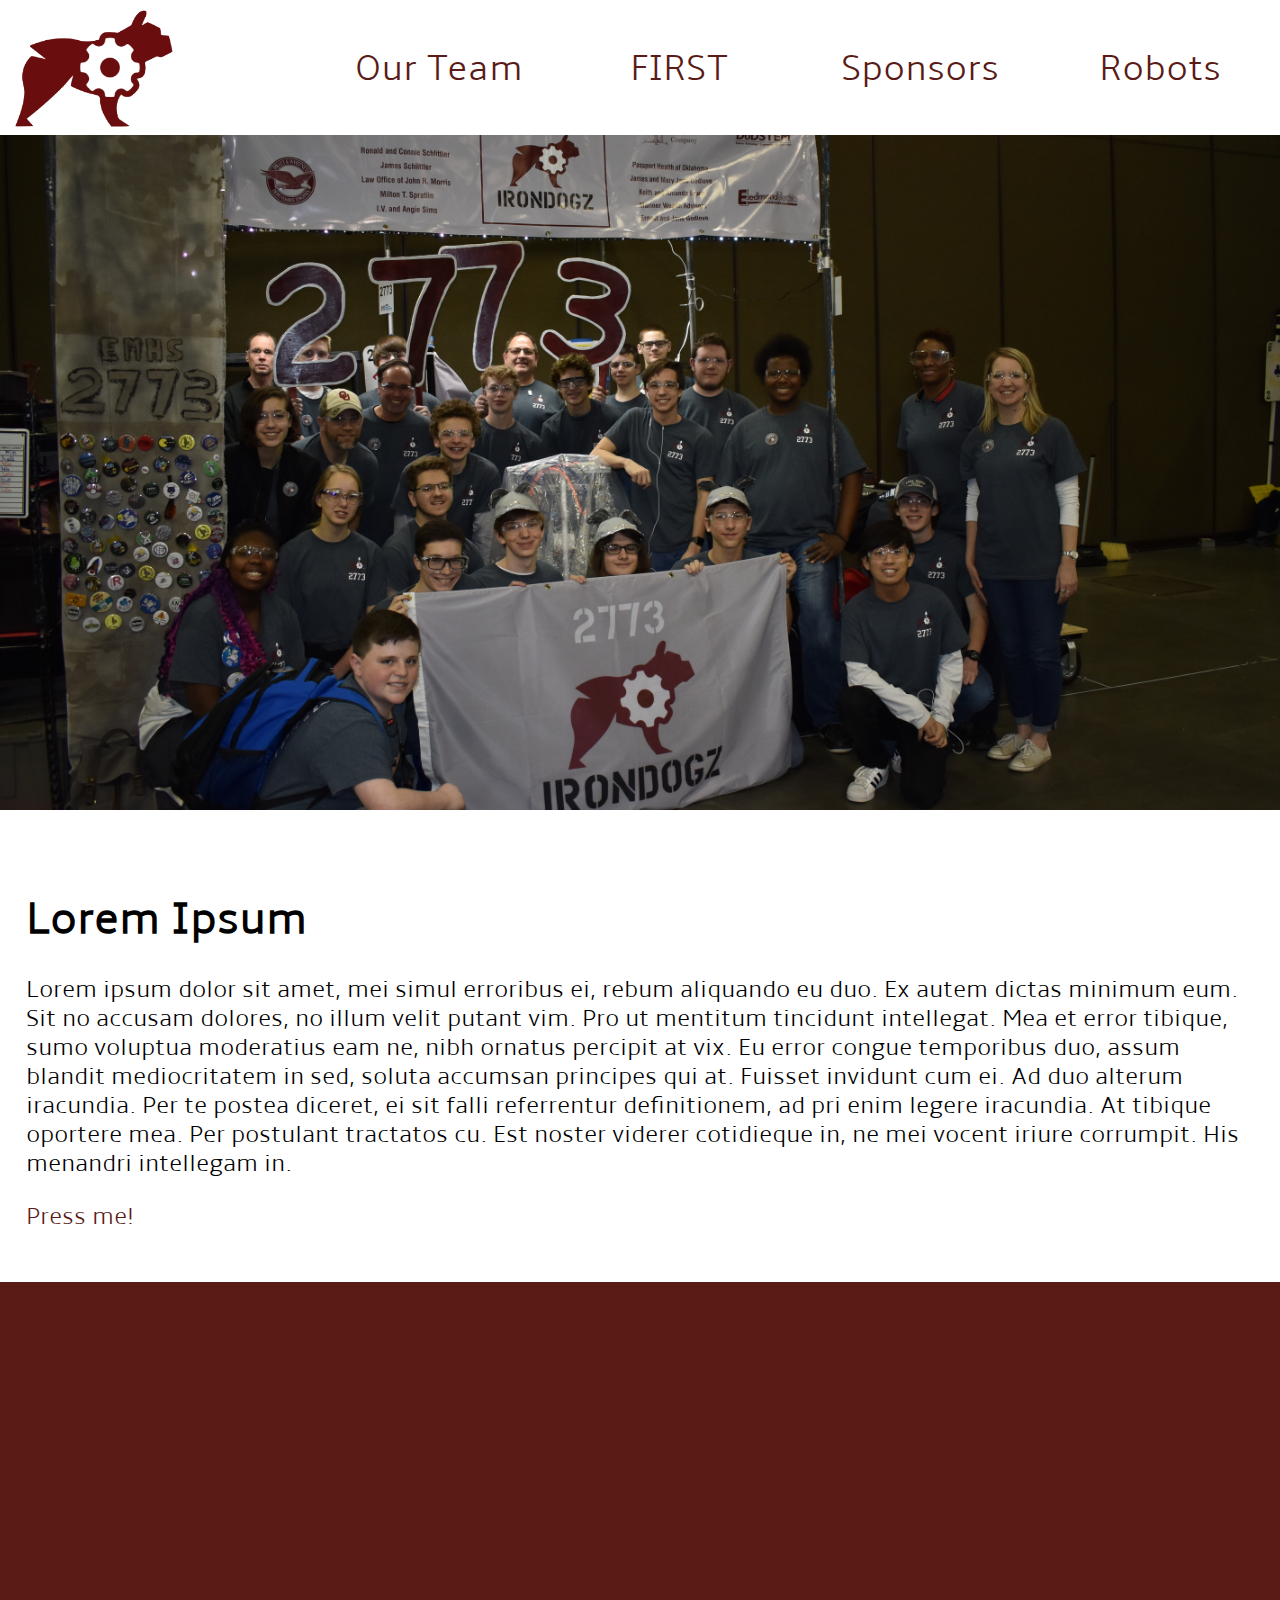
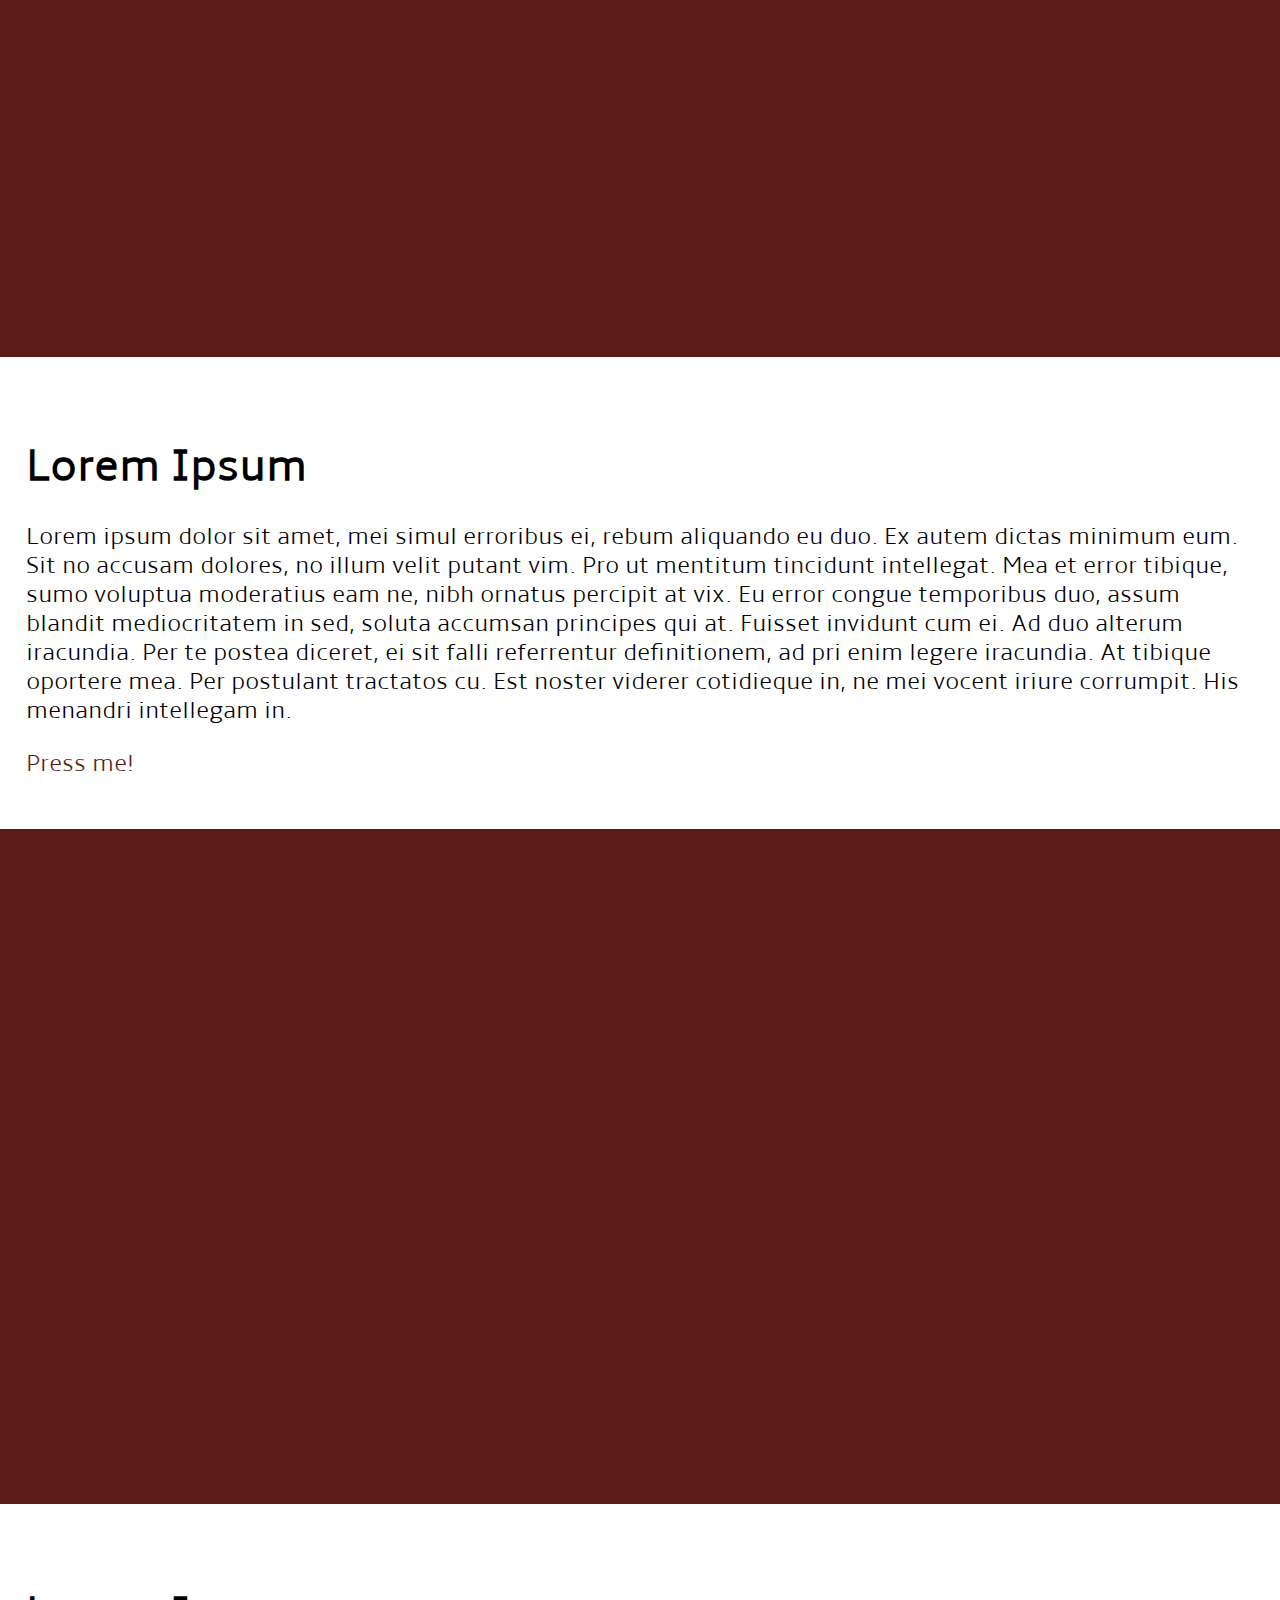
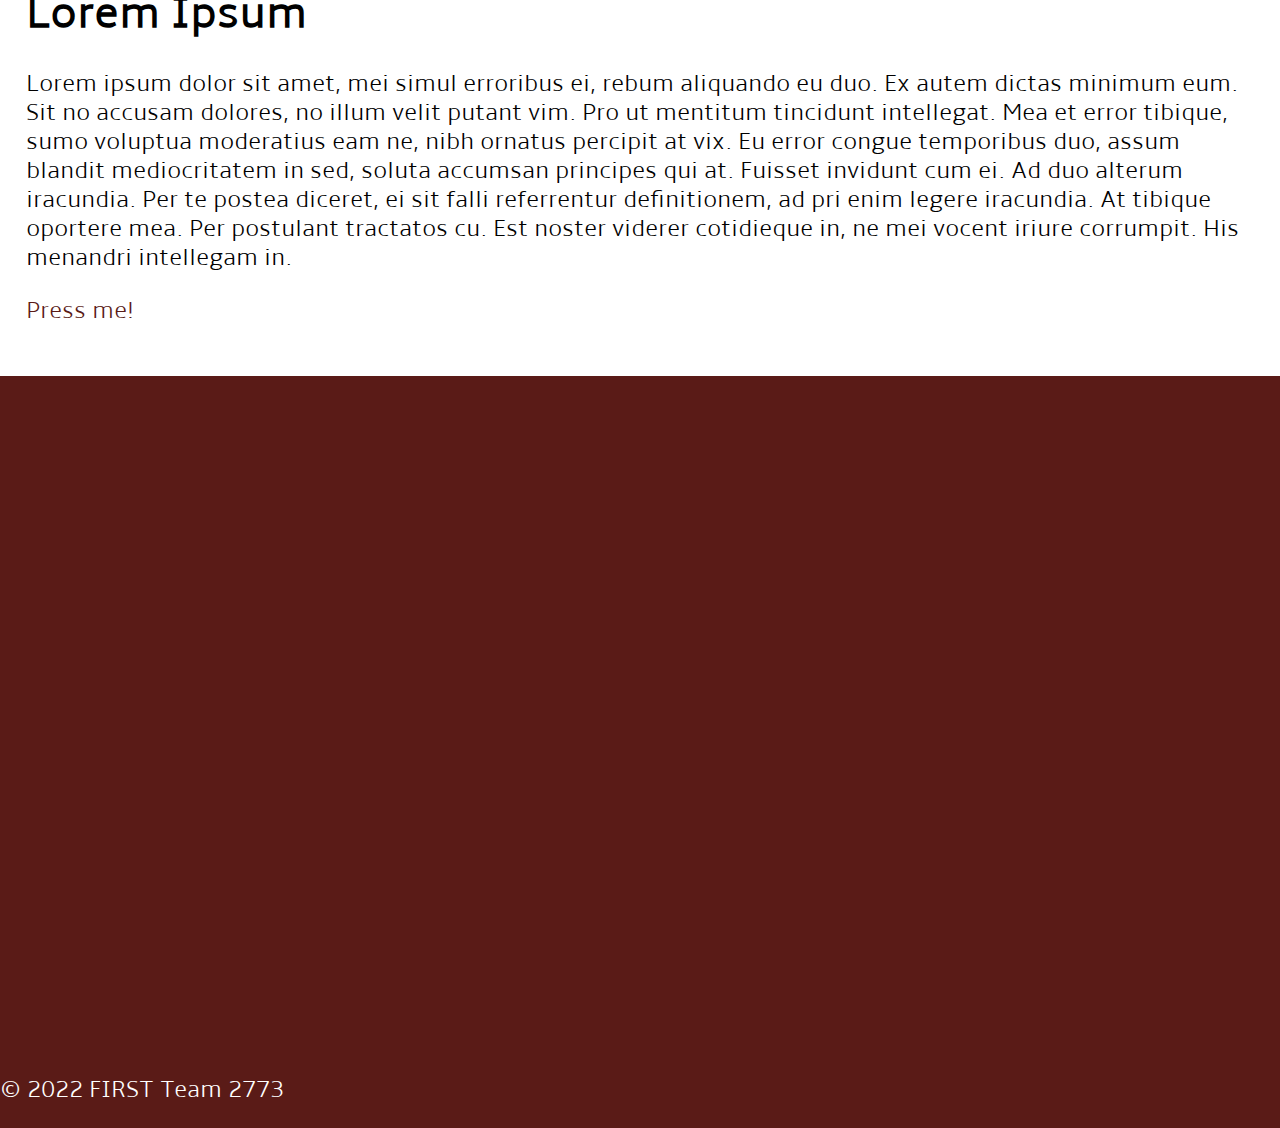
==== index.html @ 2b0846f1 "Update index.html" ====
<!DOCTYPE html>
<head>
  <title>IronDogz</title>
  <link type="text/css" rel="stylesheet" href="index.css">
  <meta name="viewport" content="width=device-width, initial-scale=1">
  <!-- <meta http-equiv="Refresh" content="0; URL=https://www.team2773.org/"> -->

  <script src="js/jquery-3.4.1.min.js"></script>
  <script src="js/jquery.js"></script>
  <!-- Global site tag (gtag.js) - Google Analytics -->
  <script async src="https://www.googletagmanager.com/gtag/js?id=G-0XKZKS4KK3"></script>
  <script>
    window.dataLayer = window.dataLayer || [];
    function gtag(){dataLayer.push(arguments);}
    gtag('js', new Date());

    gtag('config', 'G-0XKZKS4KK3');
  </script>
</head>
<body>
  <header>
    <nav class="navbar navbar-static-top">
      <div class= "brandstuff">
        <a class="navbar-brand item logo" href="index.html">
          <img src=images/irondogzlogo.png alt="logo">
        </a>
      </div>
      <ul class="navlist">
      <div class= "dropdown">
        <li class="dropbtn">
          Our Team
        </li>
        <div class="dropdown-content hidden">
          <a href=client/resources.html>Resources</a>
          <a href=client/mentors.html>Mentors</a>
          <a href=client/social.html>Socials & Contact</a>
        </div>
      </div>
        <li><a href="https://www.firstinspires.org/robotics/frc">FIRST</a></li>
        <div class= "dropdown">
          <li class="dropbtn">
              Sponsors
          </li>
          <div class="dropdown-content hidden">
            <a href="client/sponsorlist.html">Become A Sponsor</a>
            <a href="client/sponsors.html">Sponsor Info Packet</a>
            <a href="/three">Donate</a>
            <a href="/one">Donors</a>
          </div>
        </div>
        <li><a href="client/robots.html">Robots</a></li>
      </ul>
    </nav>
  </header>
  <div class="goodstuff">
    <div class="parallax1">
    <!--  <div class="centered"><img src="../images/deepspace.jpg"></div> -->
    </div>
    <div class="one">
        <h1>Lorem Ipsum</h1>
        <p>
            Lorem ipsum dolor sit amet, mei simul erroribus ei, rebum aliquando eu duo.
            Ex autem dictas minimum eum. Sit no accusam dolores, no illum velit putant vim.
            Pro ut mentitum tincidunt intellegat. Mea et error tibique, sumo voluptua moderatius eam ne, nibh ornatus percipit at vix.
            Eu error congue temporibus duo, assum blandit mediocritatem in sed, soluta accumsan principes qui at. Fuisset invidunt cum ei.
            Ad duo alterum iracundia.
            Per te postea diceret, ei sit falli referrentur definitionem, ad pri enim legere iracundia.
            At tibique oportere mea.
            Per postulant tractatos cu.
            Est noster viderer cotidieque in, ne mei vocent iriure corrumpit.
            His menandri intellegam in.
        </p>
        <a href="/one" class="oneLink">Press me!</a>
    </div>
    <div class="parallax2"></div>
    <div class="two">
        <h1>Lorem Ipsum</h1>
        <p>
            Lorem ipsum dolor sit amet, mei simul erroribus ei, rebum aliquando eu duo.
            Ex autem dictas minimum eum. Sit no accusam dolores, no illum velit putant vim.
            Pro ut mentitum tincidunt intellegat. Mea et error tibique, sumo voluptua moderatius eam ne, nibh ornatus percipit at vix.
            Eu error congue temporibus duo, assum blandit mediocritatem in sed, soluta accumsan principes qui at. Fuisset invidunt cum ei.
            Ad duo alterum iracundia.
            Per te postea diceret, ei sit falli referrentur definitionem, ad pri enim legere iracundia.
            At tibique oportere mea.
            Per postulant tractatos cu.
            Est noster viderer cotidieque in, ne mei vocent iriure corrumpit.
            His menandri intellegam in.
        </p>
        <a href="/two" class="twolink">Press me!</a>
    </div>
    <div class="parallax3"></div>
    <div class="three">
        <h1>Lorem Ipsum</h1>
        <p>
          Lorem ipsum dolor sit amet, mei simul erroribus ei, rebum aliquando eu duo.
          Ex autem dictas minimum eum. Sit no accusam dolores, no illum velit putant vim.
          Pro ut mentitum tincidunt intellegat. Mea et error tibique, sumo voluptua moderatius eam ne, nibh ornatus percipit at vix.
          Eu error congue temporibus duo, assum blandit mediocritatem in sed, soluta accumsan principes qui at. Fuisset invidunt cum ei.
          Ad duo alterum iracundia.
          Per te postea diceret, ei sit falli referrentur definitionem, ad pri enim legere iracundia.
          At tibique oportere mea.
          Per postulant tractatos cu.
          Est noster viderer cotidieque in, ne mei vocent iriure corrumpit.
          His menandri intellegam in.
        </p>
        <a href="/three" class="threelink">Press me!</a>
    </div>
    <div class="parallax4"></div>
  </div>
  <footer>
    <p>&copy; 2022 FIRST Team 2773</p>
  </footer>
</body>
---- index.css ----
@font-face {
  font-family: amble;
  src: url(fonts/amble/Amble-Light.ttf);
}

li:hover {
  cursor: default;
}

nav a:hover {
  color: #5a1b17;
}

@keyframes nav {
    from {color: #5a1b17; background-color: white;}
    to {color: white; background-color: #5a1b17;}
}
html {
  position: relative;
  min-height: 100%;
  min-width: 100%;
  width: 100%;
  height: 100%;
  overflow-x: hidden;
  overflow-y: scroll;
  color: white;
}

body {
  font-family: amble;
  margin: 0;
  position: relative;
  min-height: 100vh;
  height: auto;
  overflow-x: hidden !important;
  background-color: #5a1b17;
  color: white;
  cursor: default;
}

p {
  color: white;
}

.goodstuff p {
  color: black;
}

button {
  font-size: inherit;
  font-family: inherit;
  border: 0;
  padding: 0;
}

header.navbar-brand, footer p {
  font-size: 18pt;
}

.navbar {
  background-color: white;
  margin: 0;
  height: 15vh;
  font-size: 28pt;
  display: flex;
  color: #5a1b17;
}

.brandstuff {
  display: flex;
  flex-direction: column;
}

.navlist {
  display: flex;
  justify-content: center;
  align-items: center;
  flex-grow: 1;
  list-style: none;
  margin: 0;
  padding: 0 0 0 1.5%;
  min-height: 5vh;
  width: 50%;


}

.navlist li {
  width: 100%;
  text-align: center;
  transition-duration: 1s;
  position: flex;
}
/*
.navlist li:hover {
  background-color: #5a1b17;
  color: white;
}*/



/* Dropdown Content (Hidden by Default) */
.dropdown-content {
  display: none;
  position: absolute;
  background-color: #f1f1f1;
  min-width: 160px;
  box-shadow: 0px 8px 16px 0px rgba(0,0,0,0.2);
  z-index: 1;
  font-size: 18px;
}

/* Links inside the dropdown */
.dropdown-content a, .dropdown-content a:hover {
  padding: 16px 12px;
  text-decoration: none;
  display: block;
  color: #5a1b17;
}

.dropbtn a:hover {
  color: #5a1b17;
}
/* Change color of dropdown links on hover */
.dropdown-content a:hover {
  background-color: #ddd;
}

/* Show the dropdown menu on hover */
.dropdown:hover .dropdown-content {
  display: block;
  color: inherit;
}

.dropdown-content {
  width: 100%;
}

.dropdown {
  width: 100%;
}

.navbar-brand {
  color: black;
  min-height: 150px;
  padding: 0;
  font-size: 18pt;
}

.navbar-brand img {
  display: inline-block;
  max-width: 100%;
  max-height: 100%;
}

a {
  color: #5a1b17;
  text-decoration: none;
}

a:hover {
  color: black;
  text-decoration: none;
}

a.item {
  max-height: 100%;
}

/* Socials Subpage */
.socials {
    padding: 1% 5% 5% 5%;
    display: flex;
    flex-direction: row;
    align-items: stretch;
    height: auto;
}

.twitter, .instagram {
  min-height: 100% !important;
  width: 100%;

}

.yourMom {
  background-color: #5a1b17;
}

.smtitle {
  padding-top: 1%;
  padding-left: 5%;
}

/* icon list for footers bruh, move to footer css when done */
.icons {
  display: inline-block;
  list-style: none;
  width: auto;
  margin: 0;
  height: 100%;
}

.iconli {
  display: inline;
  height: 100%;

}

.icon {
  width: 5%;
  display: inline;
}

.iconli a {
  color: white;
  height: 100%;
}
/* ends here */
/* Resources Subpage */

.resourcelist {
  font-size: 24pt;
  line-height: 200%;
}

.resourcelist a {
  color: white;
}

.resourcelist a:hover {
  color: black;
}

.border {
  border-top: #5a1b17 1px solid;
}

/* Robots */

.robot {
    background-color: #5a1b17;
}

.robot2019 {
  background-image: url(images/robot2019again.jpg);
  background-size: cover;
  background-attachment: fixed;
  background-position: center;
  background-repeat: no-repeat;
  min-height: 73vh;
  position: relative;
}

.rtext {
  padding: 1%;
  color: white;
}
/* CODE BELOW IS FOR MAIN PAGE */

.parallax1 {
  background-image: url(images/resized/homepage.jpg);
  background-size: cover;
  background-attachment: fixed;
  background-position: center;
  background-repeat: no-repeat;
  min-height: 75vh;
  position: relative;
}

.parallax2 {
  background-image: url(images/resized/thinkin.jpg);
  background-size: cover;
  background-attachment: fixed;
  background-position: center;
  background-repeat: no-repeat;
  min-height: 75vh;
  position: relative;
}

.parallax3 {
  background-image: url(images/resized/yes.jpg);
  background-size: cover;
  background-attachment: fixed;
  background-position: center;
  background-repeat: no-repeat;
  min-height: 75vh;
  position: relative;
}

.parallax4 {
  background-image: url(images/resized/DSC_0058.jpg);
  background-size: cover;
  background-attachment: fixed;
  background-position: center;
  background-repeat: no-repeat;
  min-height: 75vh;
  position: relative;
}

.goodstuff {
  min-height: 100%;
  overflow: hidden;
  display: block;
  position: relative;
  color: black;
}

.goodstuff img {
  width: 100%;
  height: 100%;
  position: relative;
}

.centered {
  position: absolute;
  top: 50%;
  left: 50%;
  transform: translate(-50%, -50%);
  font-size: 36px;
  background-color: white;
}

.one, .two, .three {
  background-color: white;
  padding: 4% 2%;
  font-size: 18pt;
}

.one h1, .two h1, .three h1{
  font-size: 34pt;
}

/* CODE BELOW IS FOR FIRST SUBPAGE */

.content {
  padding: 7% 5%;
}

footer {
  width: 100%;
  position: relative;
}

/* CODE BELOW IS FOR MOBILE */

@media only screen and (max-width: 1024px) {

  .visible {
    display: block;
    width: auto;
    color: inherit;
  }

  header.navbar-brand, footer p {
    font-size: 18pt;
  }
  .navbar {
    background-color: white;
    margin: 0;
    height: auto;
    font-size: 24pt;
    display: flex;
    color: #5a1b17;
  }
  .logo {
    width: 100%;
  }

  .menu {
    float: left;
  }

  .parallax1, .parallax2, .parallax3, .parallax4 {
    background-attachment: scroll;
    background-size: cover;
    background-repeat: no-repeat;
  }

  .one, .two, .three {
    margin-top: 0;
    font-size: 28px;
  }

  p {
    font-size: 18px;
  }
  footer {
    width: 100%;
  }
}

@media only screen and (max-width: 568px) {
  header.navbar-brand, footer p {
    font-size: 14pt;
  }

  .navbar {
    background-color: white;
    margin: 0;
    height: auto;
    font-size: 28pt;
    display: flex;
    color: #5a1b17;
    flex-direction: column;

  }

  .brandstuff {
    display: flex;
    flex-direction: column;
  }

  .navlist {
    display: flex;
    justify-content: center;
    align-items: stretch;
    flex-grow: 1;
    padding: 0;
    list-style: none;
    min-height: 5vh;
    width: 100%;
    flex-direction: column;


  }

  .navlist li {
    width: 100%;
    padding: 2%;
    text-align: left;
    position: flex;
  }
  /*
  .navlist li:hover {
    background-color: #5a1b17;
    color: white;
  }*/



  /* Dropdown Content (Hidden by Default) */
  .dropdown-content {
    display: none;
    position: absolute;
    background-color: #f1f1f1;
    min-width: 160px;
    box-shadow: 0px 8px 16px 0px rgba(0,0,0,0.2);
    z-index: 1;
    font-size: 18px;
  }

  /* Links inside the dropdown */
  .dropdown-content a, .dropdown-content a:hover {
    padding: 12px 16px;
    text-decoration: none;
    display: block;
    color: #5a1b17;
  }

  .dropbtn a:hover {
    color: #5a1b17;
  }
  /* Change color of dropdown links on hover */
  .dropdown-content a:hover {
    background-color: #ddd;
  }

  /* Show the dropdown menu on hover */
  .dropdown:hover .dropdown-content {
    display: flex;
    width: auto;
    color: inherit;
    flex-direction: column;
  }

  .dropdown {
    width: 100%;
  }

  .navbar-brand {
    color: black;
    min-height: 25px;
    width: 100%;
    padding: 0;
    font-size: 18pt;
  }

  .navbar-brand img {
    display: inline-block;
    max-width: 25%;
    max-height: 25%;
  }
  .visible {
    display: flex;
    width: auto;
    color: inherit;
    flex-direction: column;
  }
  .hidden {
    display: none;
  }
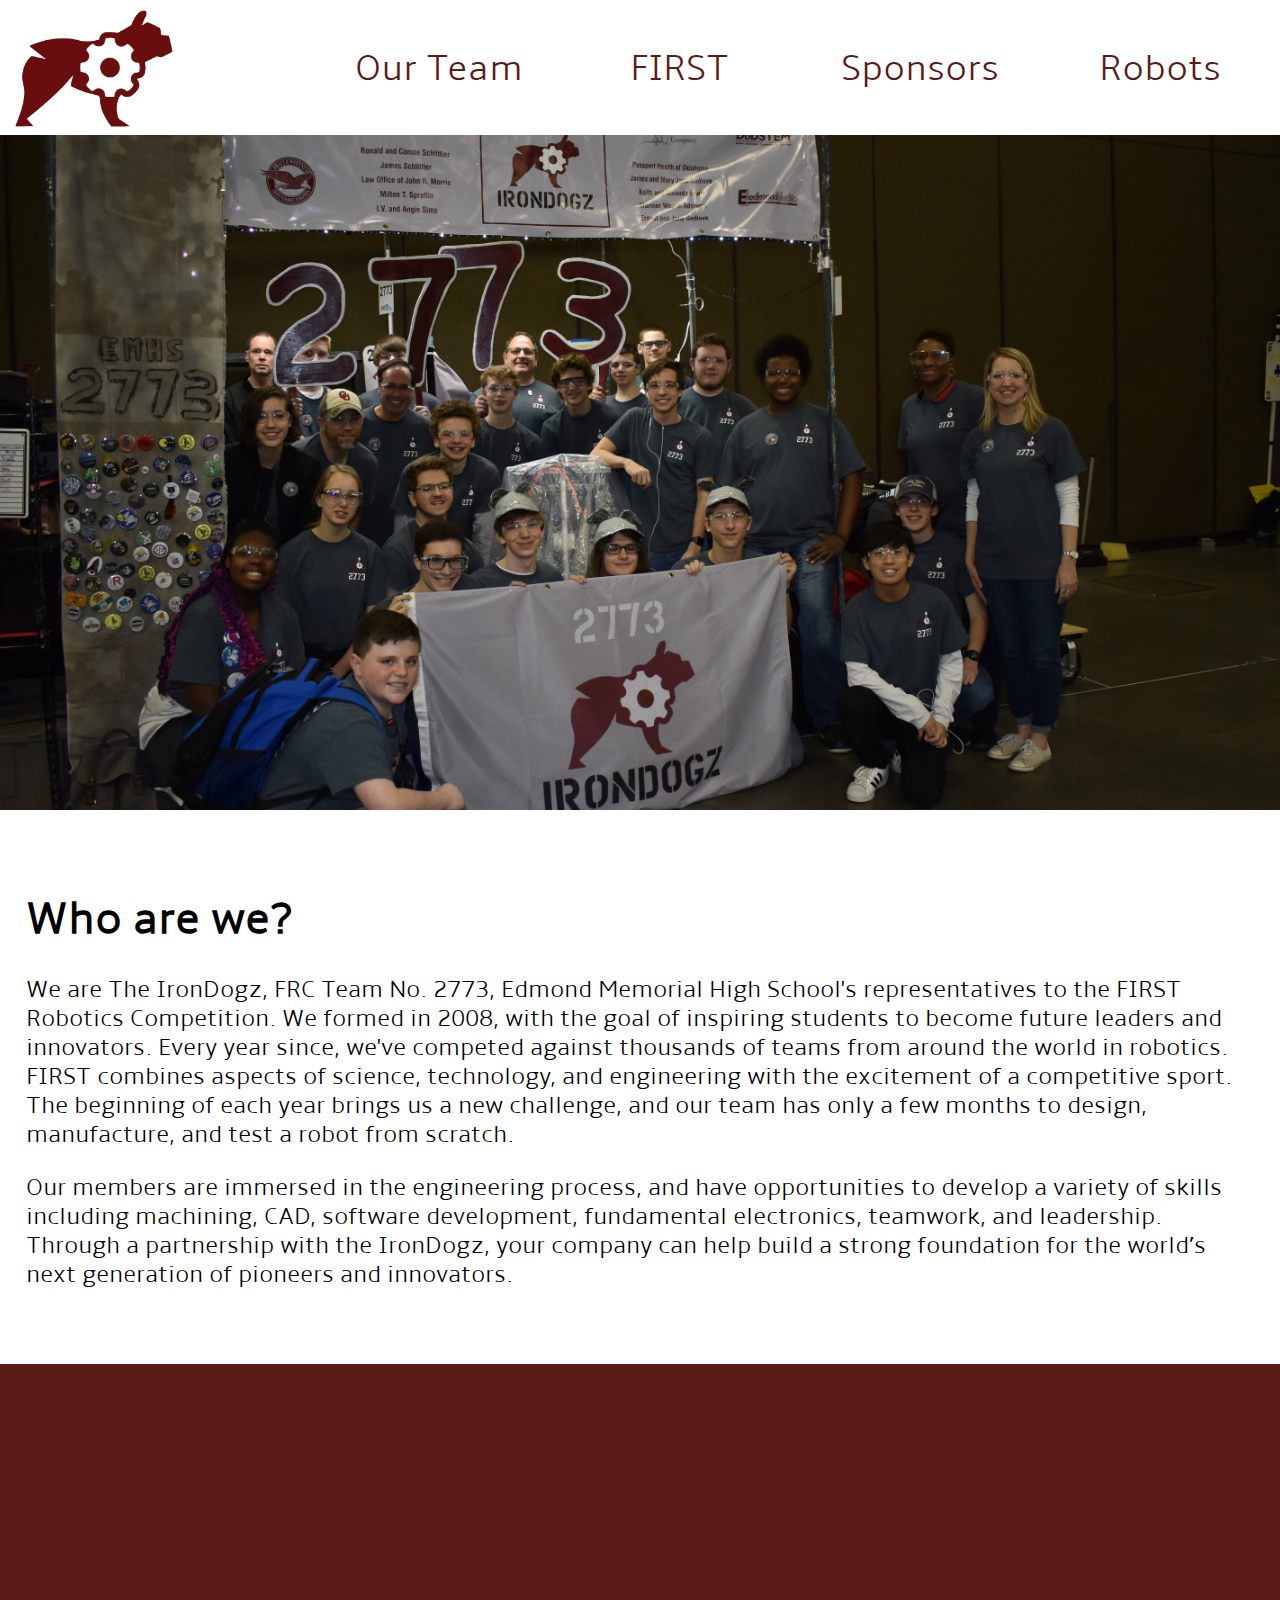
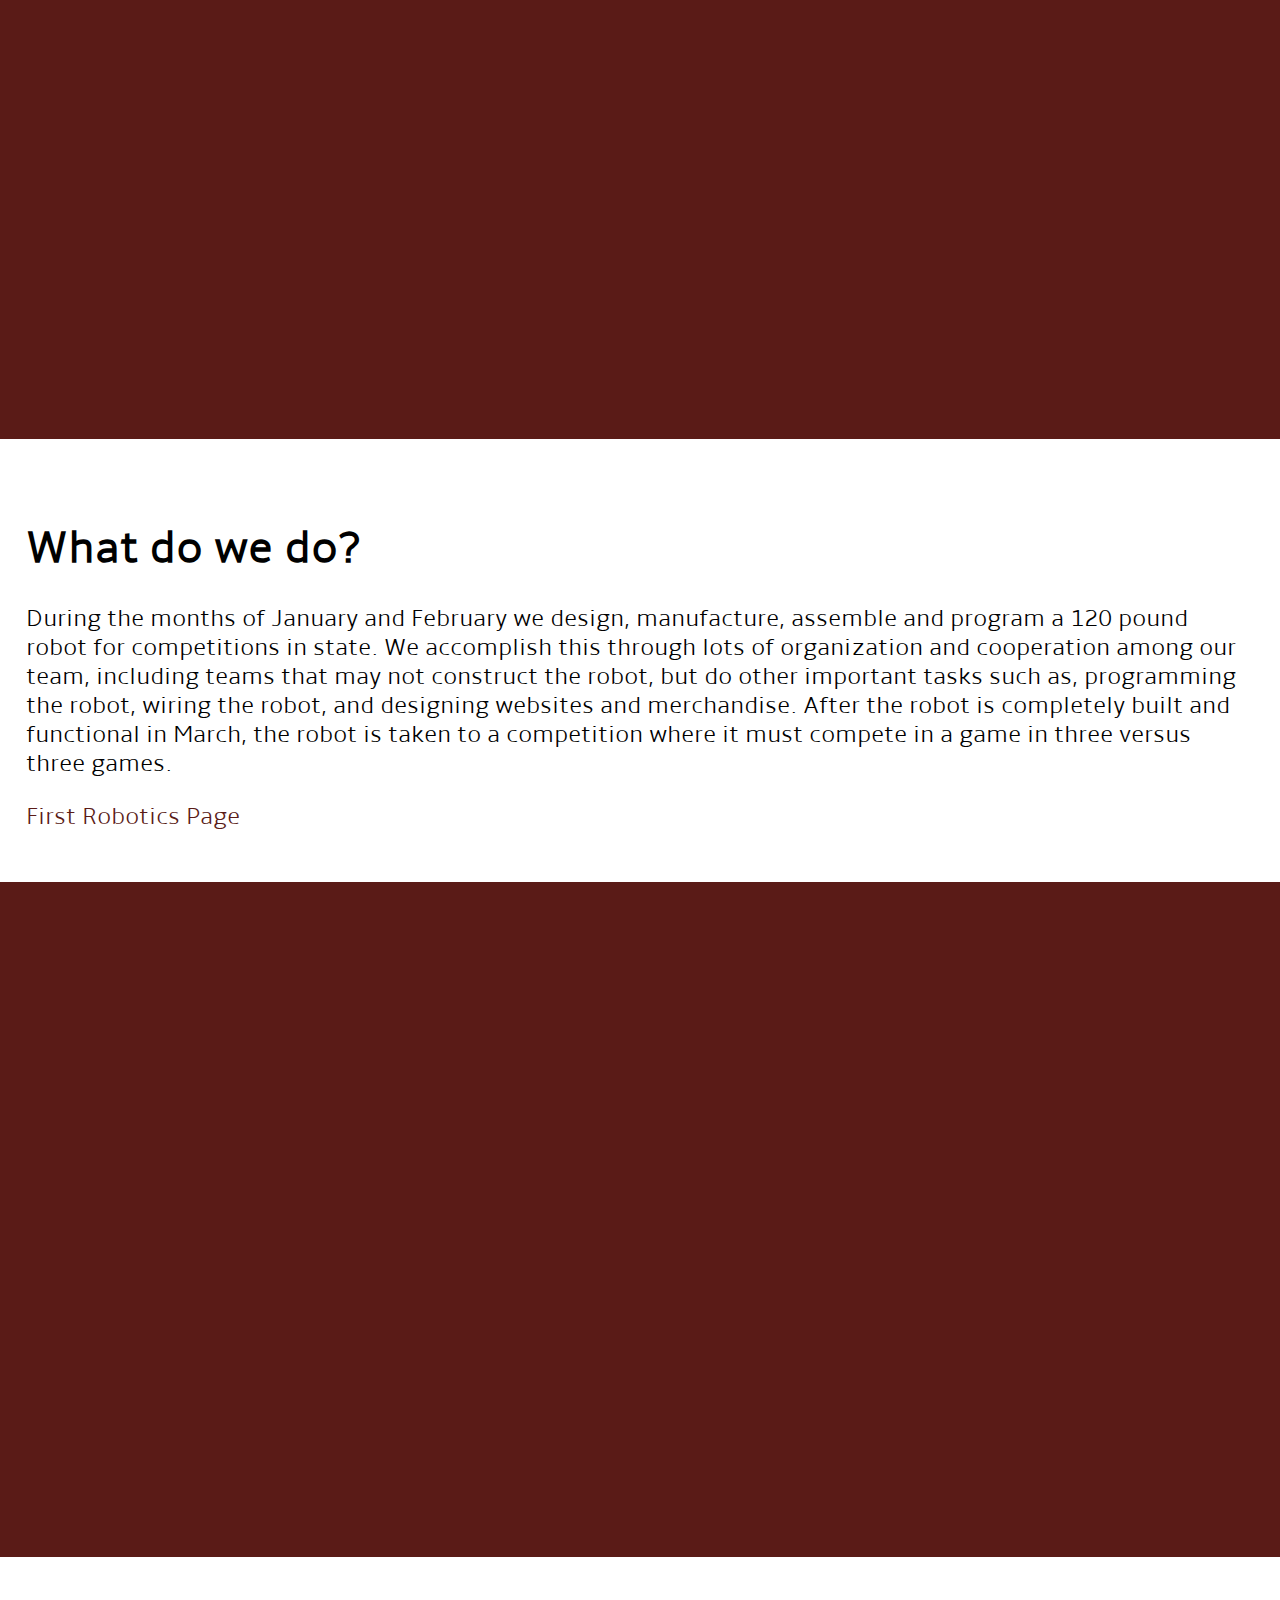
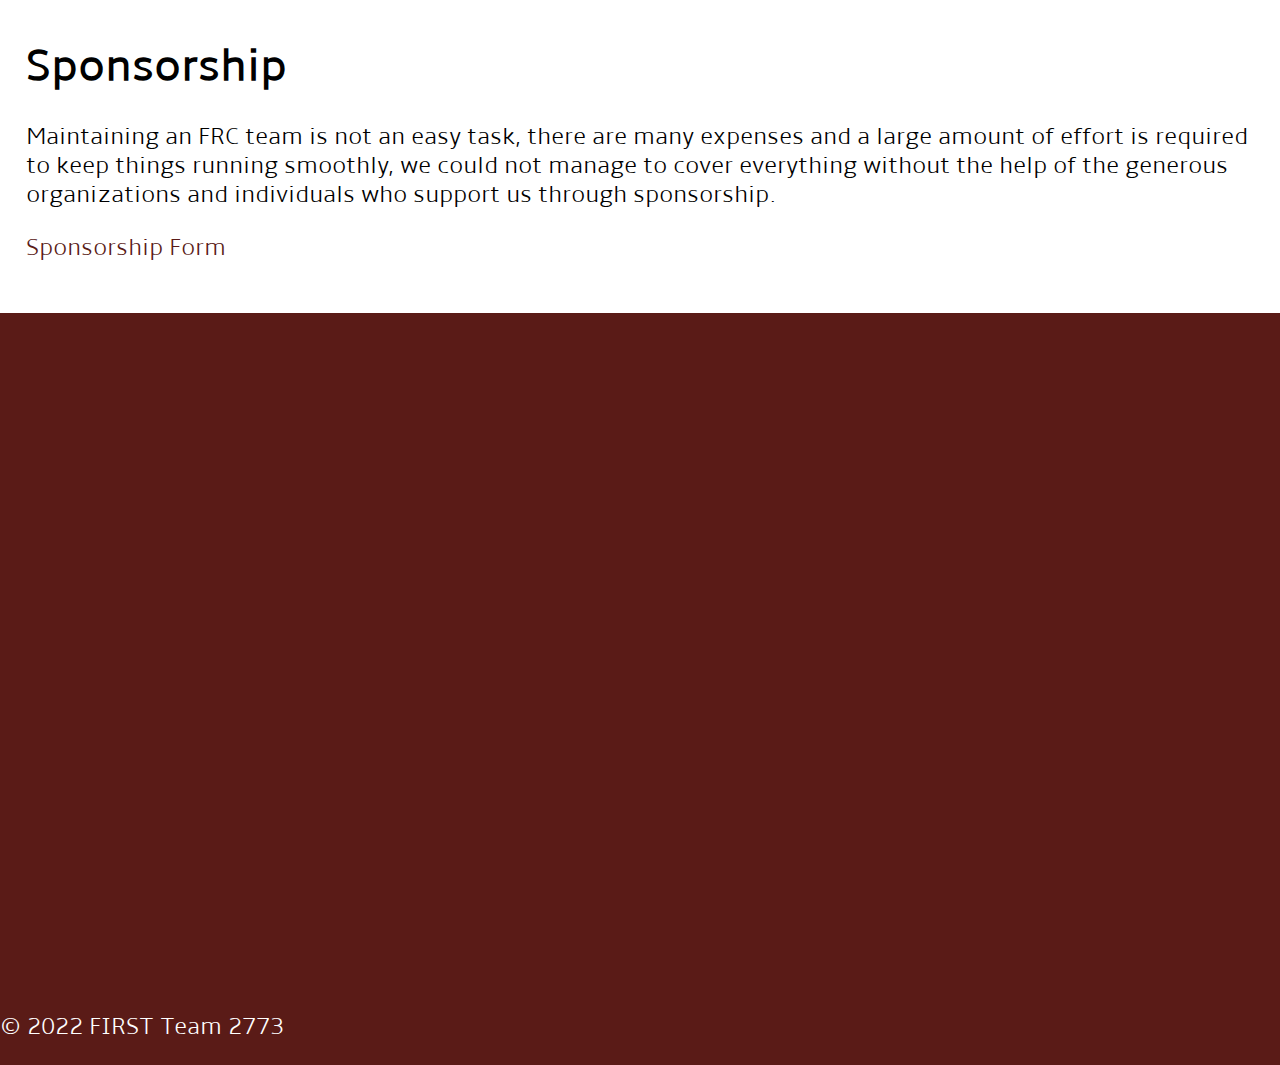
==== commit bb481658: "Edited Iframe, added 2020 picture, edited index" ====
--- a/index.html
+++ b/index.html
@@ -1,4 +1,5 @@
 <!DOCTYPE html>
+<html>
 <head>
   <title>IronDogz</title>
   <link type="text/css" rel="stylesheet" href="index.css">
@@ -45,7 +46,7 @@
             <a href="client/sponsorlist.html">Become A Sponsor</a>
             <a href="client/sponsors.html">Sponsor Info Packet</a>
             <a href="/three">Donate</a>
-            <a href="/one">Donors</a>
+            <a href="client/donorlist.html">Donors</a>
           </div>
         </div>
         <li><a href="client/robots.html">Robots</a></li>
@@ -57,54 +58,42 @@
     <!--  <div class="centered"><img src="../images/deepspace.jpg"></div> -->
     </div>
     <div class="one">
-        <h1>Lorem Ipsum</h1>
+        <h1>Who are we?</h1>
         <p>
-            Lorem ipsum dolor sit amet, mei simul erroribus ei, rebum aliquando eu duo.
-            Ex autem dictas minimum eum. Sit no accusam dolores, no illum velit putant vim.
-            Pro ut mentitum tincidunt intellegat. Mea et error tibique, sumo voluptua moderatius eam ne, nibh ornatus percipit at vix.
-            Eu error congue temporibus duo, assum blandit mediocritatem in sed, soluta accumsan principes qui at. Fuisset invidunt cum ei.
-            Ad duo alterum iracundia.
-            Per te postea diceret, ei sit falli referrentur definitionem, ad pri enim legere iracundia.
-            At tibique oportere mea.
-            Per postulant tractatos cu.
-            Est noster viderer cotidieque in, ne mei vocent iriure corrumpit.
-            His menandri intellegam in.
+          We are The IronDogz, FRC Team No. 2773, Edmond Memorial High School's representatives to the FIRST Robotics Competition.
+          We formed in 2008, with the goal of inspiring students to become future leaders and innovators.
+          Every year since, we've competed against thousands of teams from around the world in robotics.
+          FIRST combines aspects of science, technology, and engineering with the excitement of a competitive sport.
+          The beginning of each year brings us a new challenge, and our team has only a few months to design, manufacture, and test a robot from scratch.
         </p>
-        <a href="/one" class="oneLink">Press me!</a>
+        <p>Our members are immersed in the engineering process, and have opportunities to develop
+           a variety of skills including machining, 
+          CAD, software development, fundamental electronics, teamwork, and leadership. 
+          Through a partnership with the IronDogz, your company can help build a strong foundation for the world’s next 
+          generation of pioneers and innovators.</p>
     </div>
     <div class="parallax2"></div>
     <div class="two">
-        <h1>Lorem Ipsum</h1>
+        <h1>What do we do?</h1>
         <p>
-            Lorem ipsum dolor sit amet, mei simul erroribus ei, rebum aliquando eu duo.
-            Ex autem dictas minimum eum. Sit no accusam dolores, no illum velit putant vim.
-            Pro ut mentitum tincidunt intellegat. Mea et error tibique, sumo voluptua moderatius eam ne, nibh ornatus percipit at vix.
-            Eu error congue temporibus duo, assum blandit mediocritatem in sed, soluta accumsan principes qui at. Fuisset invidunt cum ei.
-            Ad duo alterum iracundia.
-            Per te postea diceret, ei sit falli referrentur definitionem, ad pri enim legere iracundia.
-            At tibique oportere mea.
-            Per postulant tractatos cu.
-            Est noster viderer cotidieque in, ne mei vocent iriure corrumpit.
-            His menandri intellegam in.
+          During the months of January and February we design, manufacture, assemble and program a 120 pound
+           robot for competitions in state. We accomplish this through lots of organization and cooperation 
+           among our team, including teams that may not construct the robot, but do other important tasks 
+           such as, programming the robot, wiring the robot, and designing websites and merchandise. After 
+           the robot is completely built and functional in March, the robot is taken to a competition where 
+           it must compete in a game in three versus three games. 
         </p>
-        <a href="/two" class="twolink">Press me!</a>
+        <a href="https://www.firstinspires.org/robotics/frc" class="twolink">First Robotics Page</a>
     </div>
     <div class="parallax3"></div>
     <div class="three">
-        <h1>Lorem Ipsum</h1>
+        <h1>Sponsorship</h1>
         <p>
-          Lorem ipsum dolor sit amet, mei simul erroribus ei, rebum aliquando eu duo.
-          Ex autem dictas minimum eum. Sit no accusam dolores, no illum velit putant vim.
-          Pro ut mentitum tincidunt intellegat. Mea et error tibique, sumo voluptua moderatius eam ne, nibh ornatus percipit at vix.
-          Eu error congue temporibus duo, assum blandit mediocritatem in sed, soluta accumsan principes qui at. Fuisset invidunt cum ei.
-          Ad duo alterum iracundia.
-          Per te postea diceret, ei sit falli referrentur definitionem, ad pri enim legere iracundia.
-          At tibique oportere mea.
-          Per postulant tractatos cu.
-          Est noster viderer cotidieque in, ne mei vocent iriure corrumpit.
-          His menandri intellegam in.
+          Maintaining an FRC team is not an easy task, there are many expenses and a large amount of effort 
+          is required to keep things running smoothly, we could not manage to cover everything without the 
+          help of the generous organizations and individuals who support us through sponsorship.
         </p>
-        <a href="/three" class="threelink">Press me!</a>
+        <a href="client/sponsors.html" class="threelink">Sponsorship Form</a>
     </div>
     <div class="parallax4"></div>
   </div>
@@ -112,3 +101,4 @@
     <p>&copy; 2022 FIRST Team 2773</p>
   </footer>
 </body>
+</html>--- a/index.css
+++ b/index.css
@@ -251,6 +251,16 @@
   position: relative;
 }
 
+.robot2020 {
+  background-image: url(images/robot2020.jpg);
+  background-size: cover;
+  background-attachment: fixed;
+  background-position: center;
+  background-repeat: no-repeat;
+  min-height: 73vh;
+  position: relative;
+}
+
 .rtext {
   padding: 1%;
   color: white;
@@ -499,3 +509,5 @@
   .hidden {
     display: none;
   }
+}
+
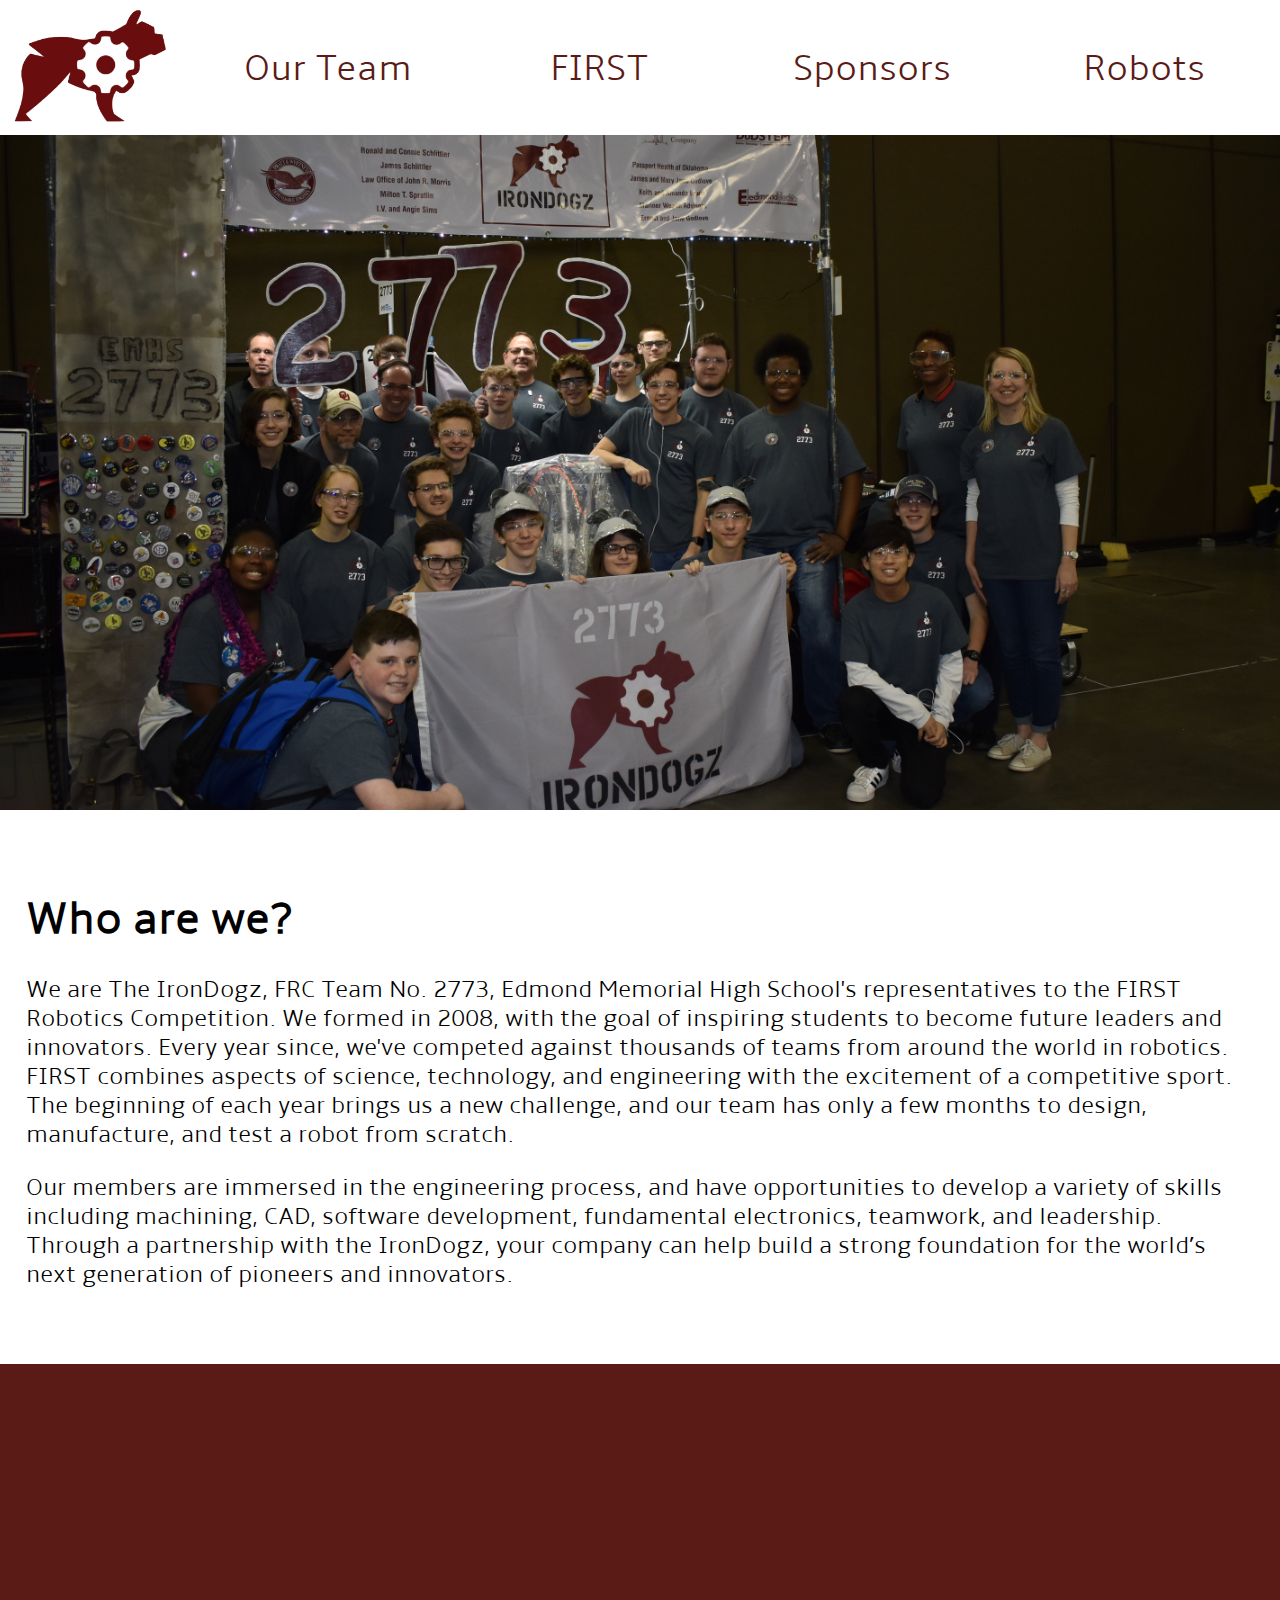
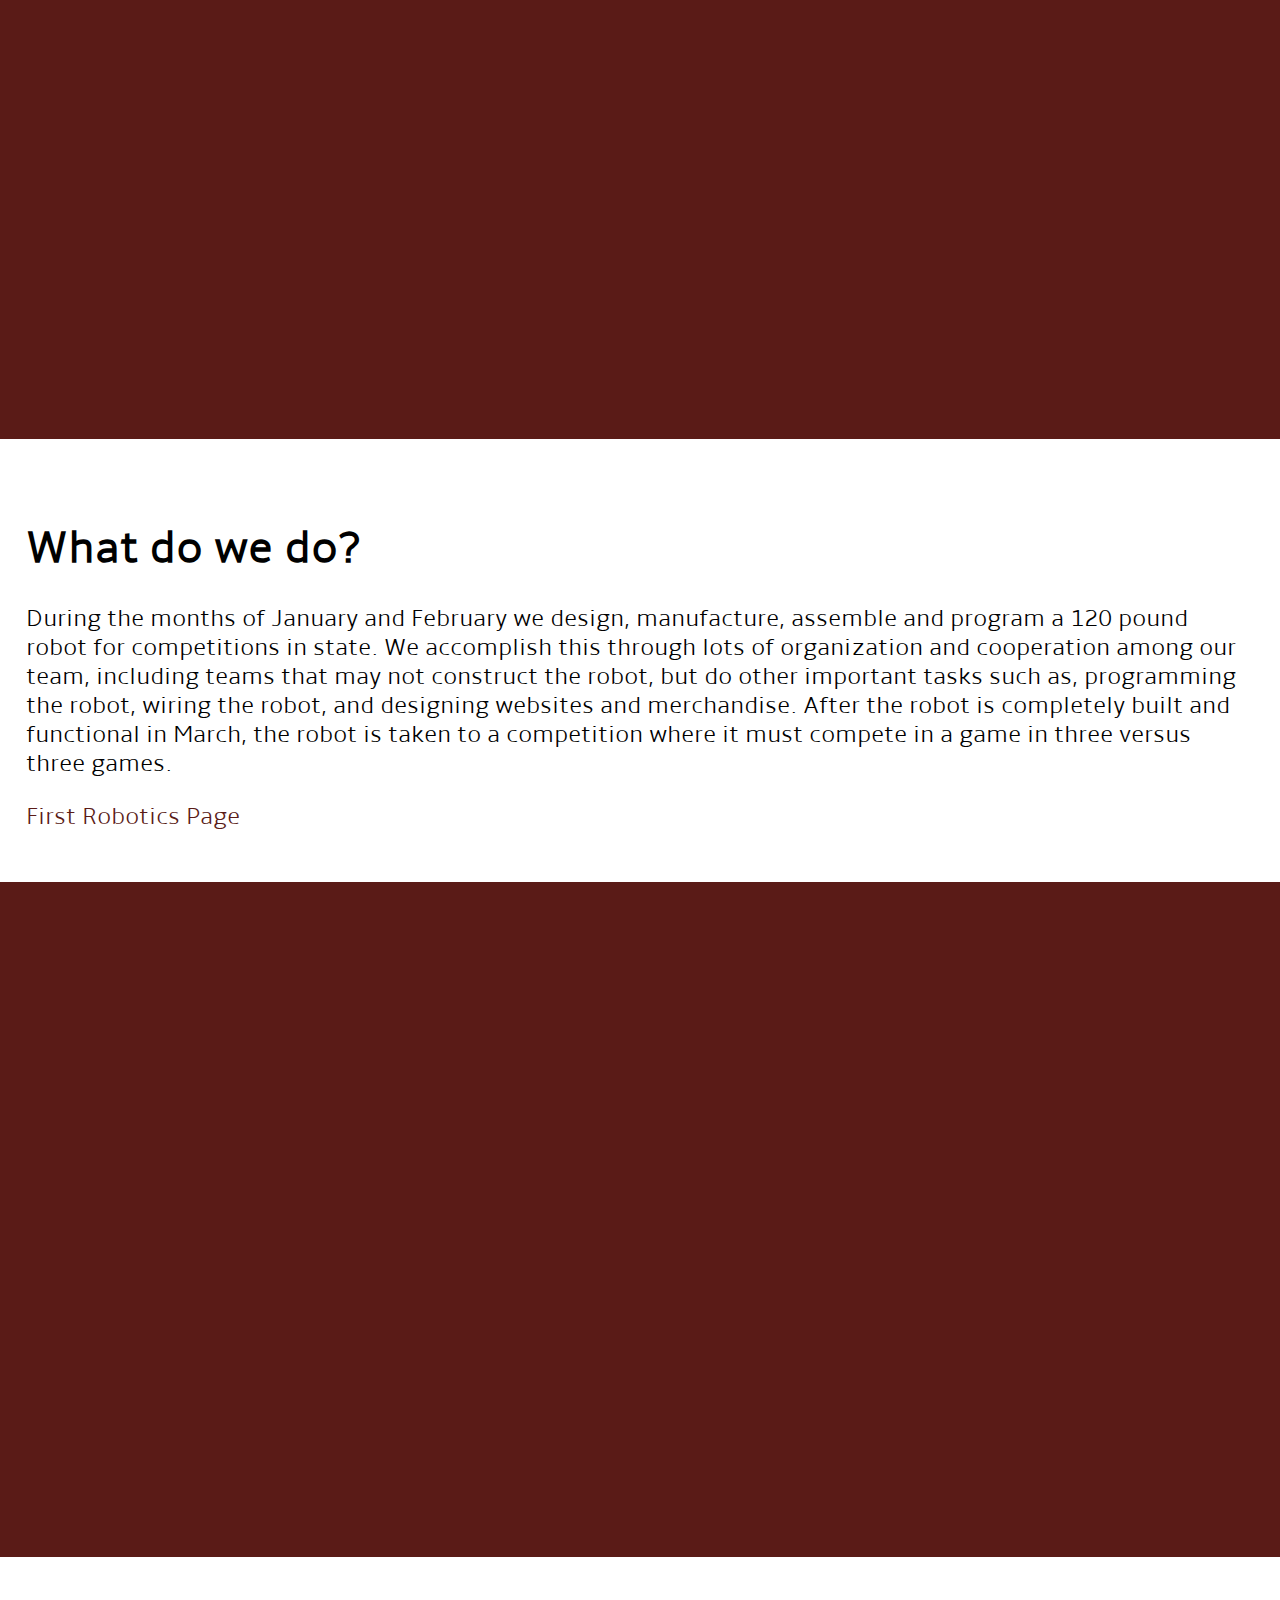
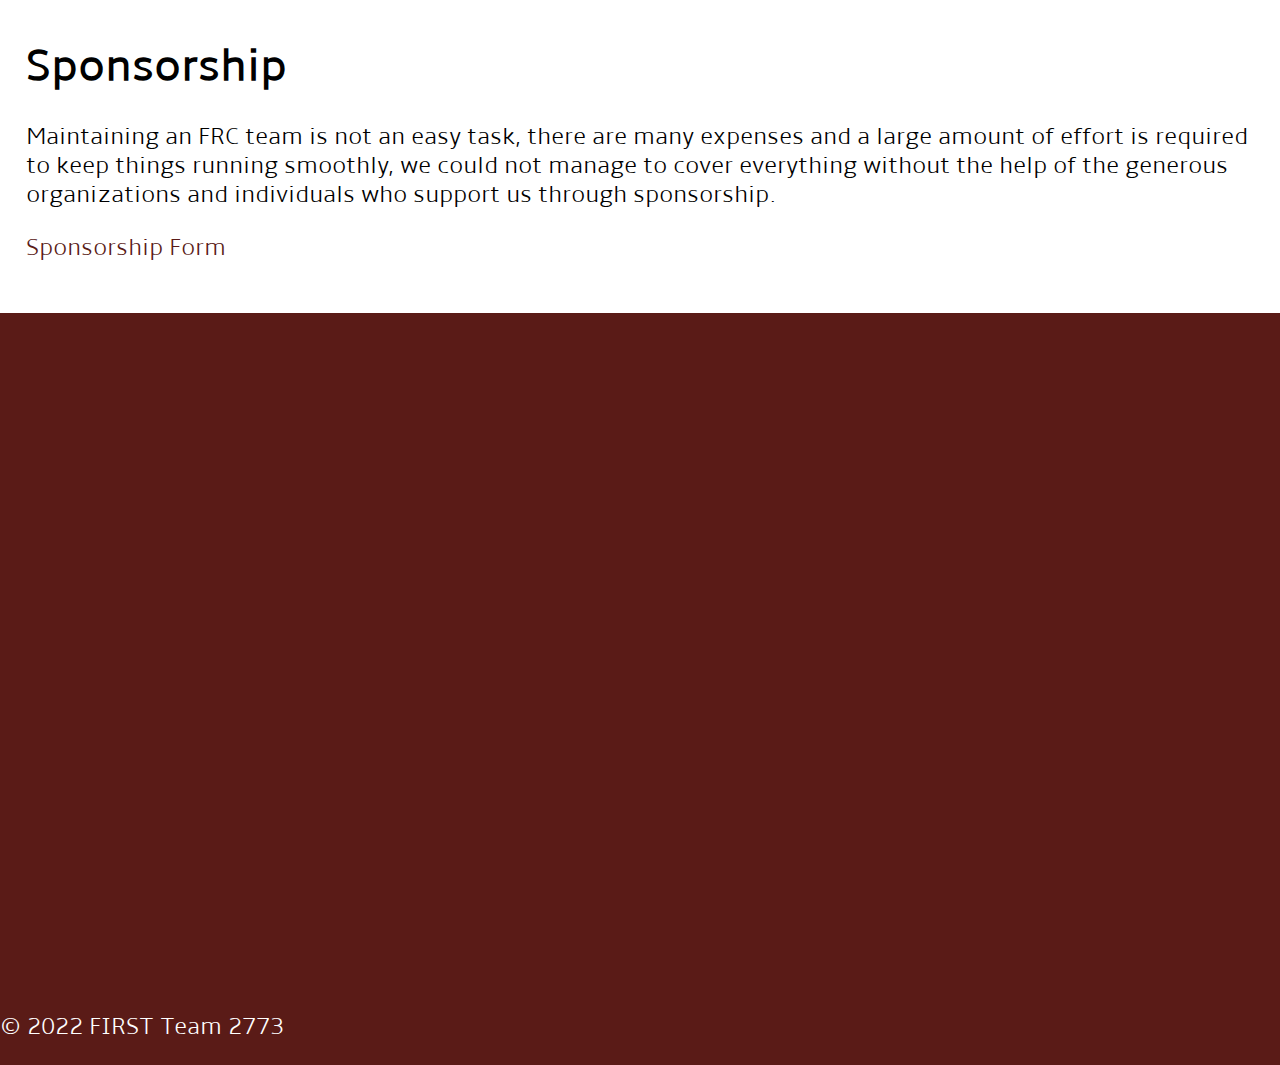
==== commit ceb9ea6c: "Added tab icon, fixed broken hrefs" ====
--- a/index.html
+++ b/index.html
@@ -3,6 +3,7 @@
 <head>
   <title>IronDogz</title>
   <link type="text/css" rel="stylesheet" href="index.css">
+  <link rel="icon" href="images/irondogzlogo.png">
   <meta name="viewport" content="width=device-width, initial-scale=1">
   <!-- <meta http-equiv="Refresh" content="0; URL=https://www.team2773.org/"> -->
 
--- a/index.css
+++ b/index.css
@@ -121,6 +121,7 @@
 .dropbtn a:hover {
   color: #5a1b17;
 }
+
 /* Change color of dropdown links on hover */
 .dropdown-content a:hover {
   background-color: #ddd;
@@ -149,8 +150,10 @@
 
 .navbar-brand img {
   display: inline-block;
-  max-width: 100%;
-  max-height: 100%;
+  max-width: 35vh;
+  max-height: 16vh;
+  height: auto;
+  width: auto;
 }
 
 a {
@@ -241,13 +244,13 @@
     background-color: #5a1b17;
 }
 
-.robot2019 {
+.robot2019 { 
   background-image: url(images/robot2019again.jpg);
   background-size: cover;
   background-attachment: fixed;
   background-position: center;
   background-repeat: no-repeat;
-  min-height: 73vh;
+  min-height: 90vh;
   position: relative;
 }
 
@@ -257,7 +260,7 @@
   background-attachment: fixed;
   background-position: center;
   background-repeat: no-repeat;
-  min-height: 73vh;
+  min-height: 90vh;
   position: relative;
 }
 
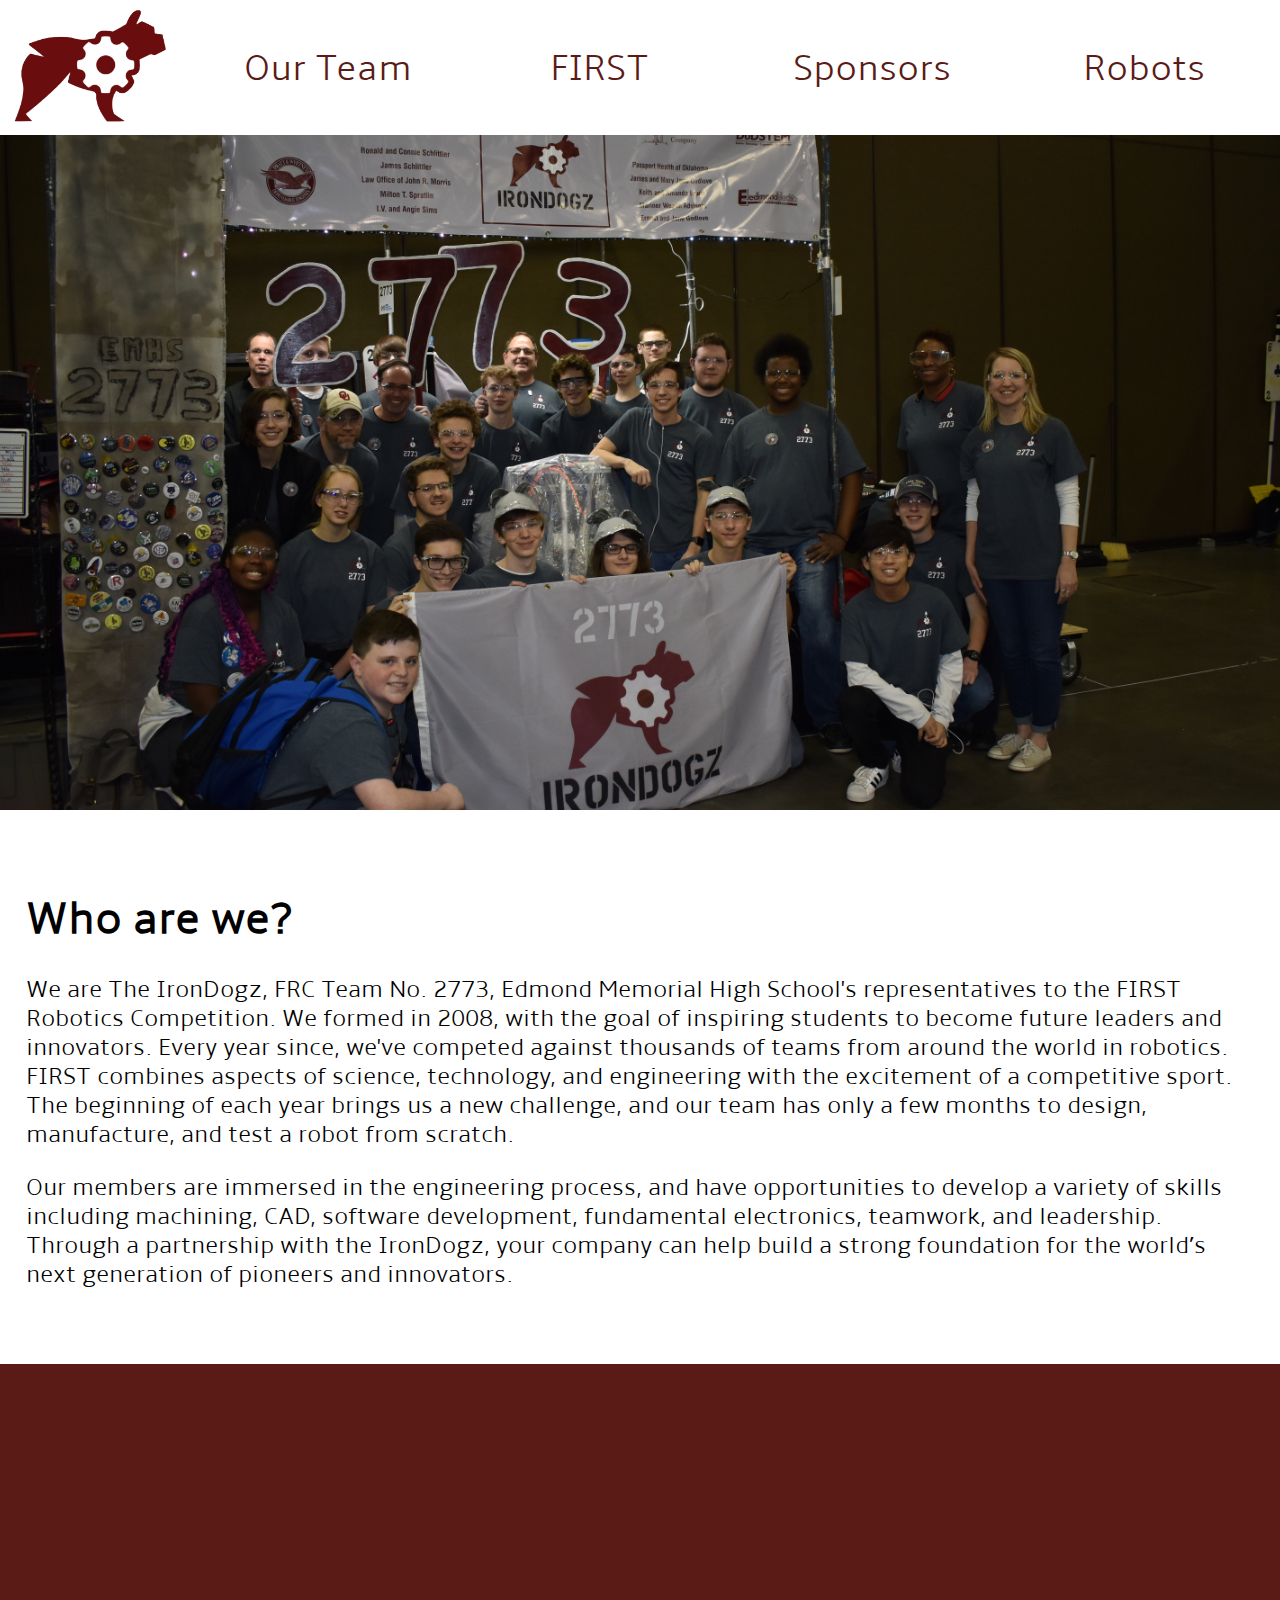
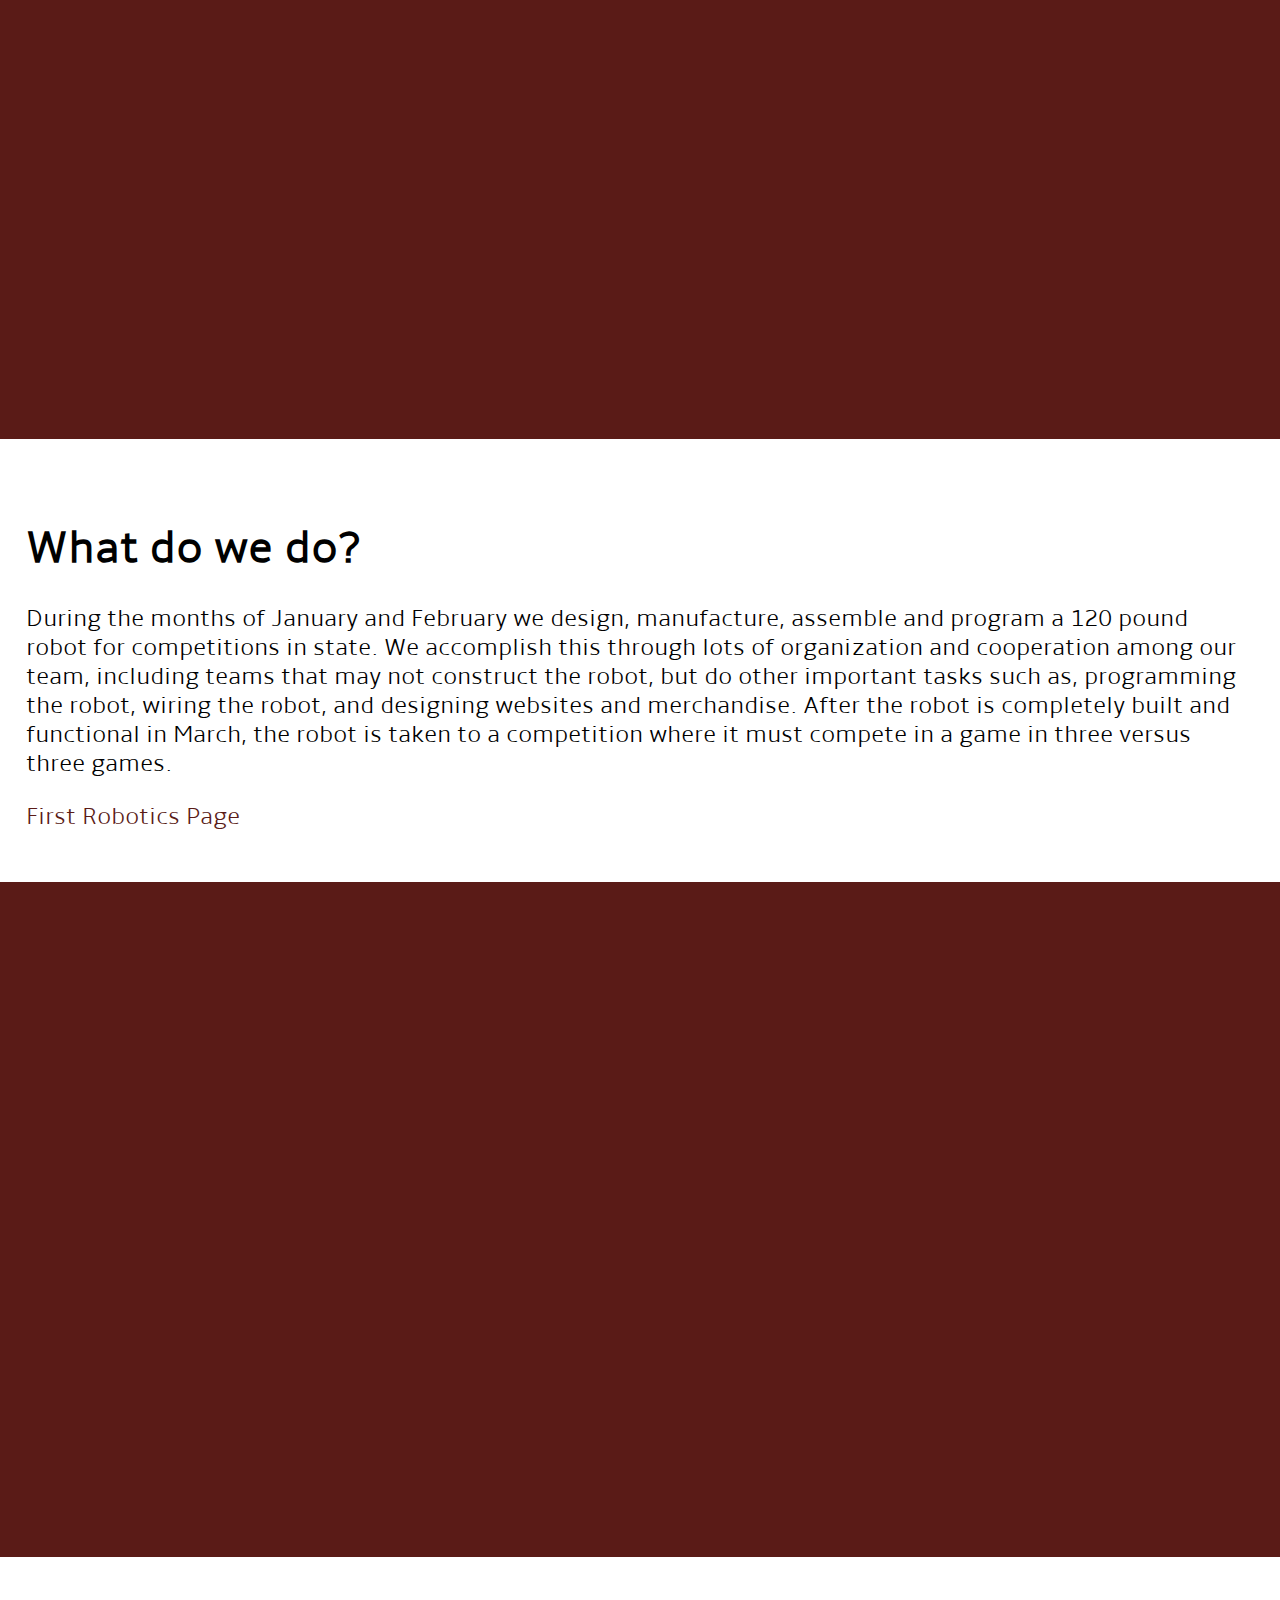
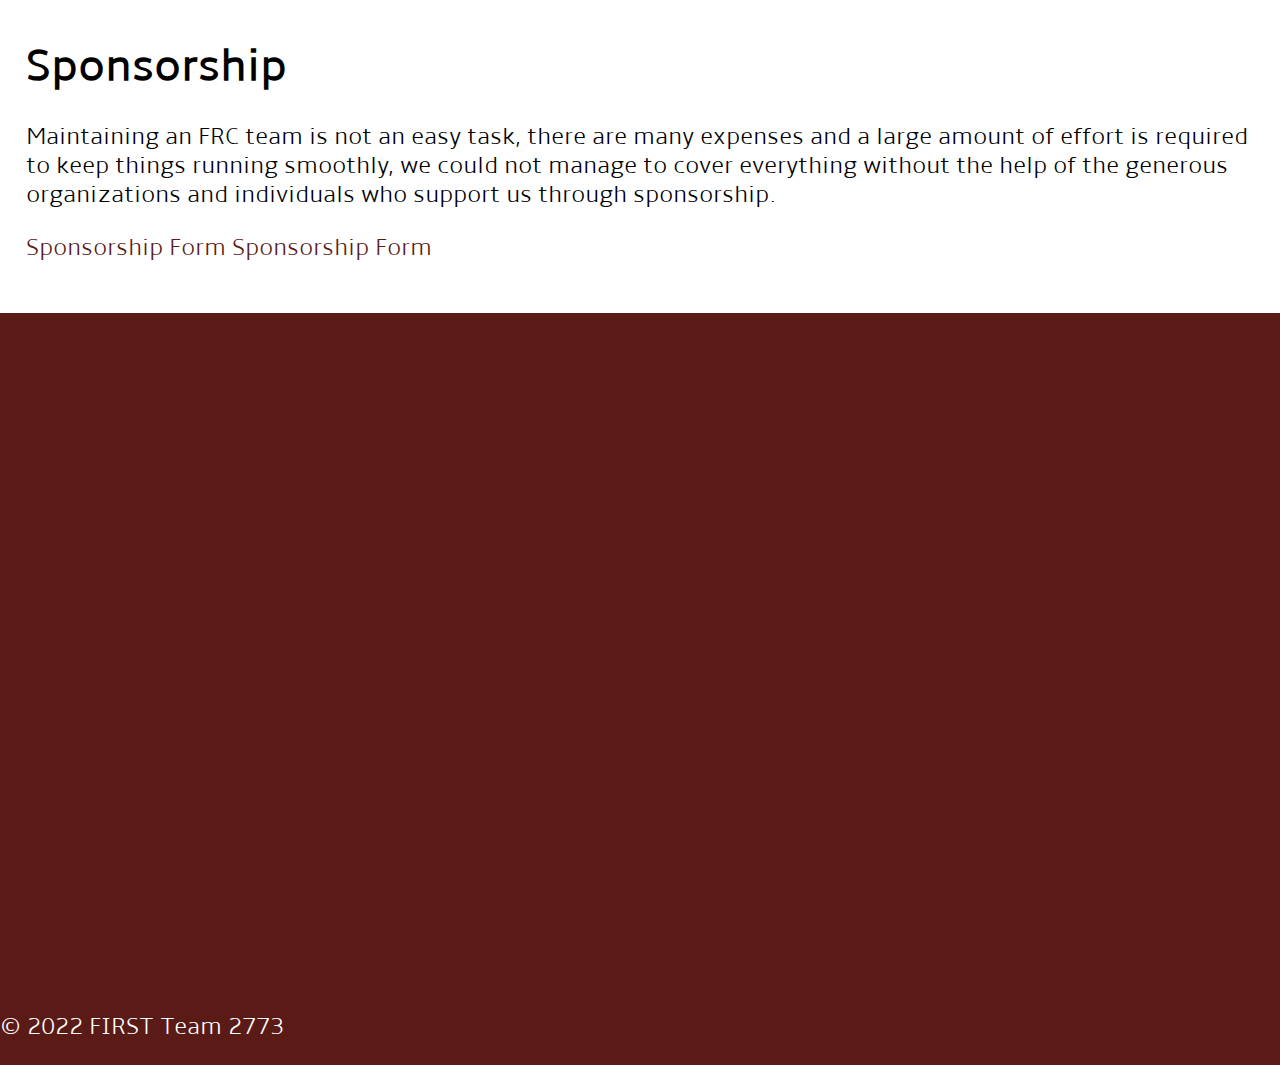
==== commit 310f1a5a: "put fake link onto scouting" ====
--- a/index.html
+++ b/index.html
@@ -44,9 +44,8 @@
               Sponsors
           </li>
           <div class="dropdown-content hidden">
-            <a href="client/sponsorlist.html">Become A Sponsor</a>
+            <a href="client/sponsorus.html">Become A Sponsor</a>
             <a href="client/sponsors.html">Sponsor Info Packet</a>
-            <a href="/three">Donate</a>
             <a href="client/donorlist.html">Donors</a>
           </div>
         </div>
@@ -95,6 +94,7 @@
           help of the generous organizations and individuals who support us through sponsorship.
         </p>
         <a href="client/sponsors.html" class="threelink">Sponsorship Form</a>
+      <a href="client/index.html" class="threelink">Sponsorship Form</a>
     </div>
     <div class="parallax4"></div>
   </div>
@@ -102,4 +102,4 @@
     <p>&copy; 2022 FIRST Team 2773</p>
   </footer>
 </body>
-</html>+</html>
--- a/index.css
+++ b/index.css
@@ -134,7 +134,7 @@
 }
 
 .dropdown-content {
-  width: 100%;
+  width: 15%;
 }
 
 .dropdown {
@@ -250,17 +250,17 @@
   background-attachment: fixed;
   background-position: center;
   background-repeat: no-repeat;
-  min-height: 90vh;
+  min-height: 100vh;
   position: relative;
 }
 
 .robot2020 {
   background-image: url(images/robot2020.jpg);
-  background-size: cover;
+  background-size: 100vh;
   background-attachment: fixed;
   background-position: center;
   background-repeat: no-repeat;
-  min-height: 90vh;
+  min-height: 100vh;
   position: relative;
 }
 
@@ -341,6 +341,40 @@
 
 .one h1, .two h1, .three h1{
   font-size: 34pt;
+}
+
+/*
+Styling for donorlist.html
+*/
+
+.gold h1 {
+  color: gold;
+  font-weight: bolder;
+}
+
+.silver h1 {
+  color: gray;
+  font-weight: bolder;
+}
+
+.bronze h1 {
+  color: #964B00;
+  font-weight: bolder;
+}
+
+.goldimg {
+  max-height: 300px;
+  max-width: 300px;
+}
+
+.silverimg {
+  max-height: 200px;
+  max-width: 200px;
+}
+
+.bronzeimg {
+  max-height: 150px;
+  max-width: 150px;
 }
 
 /* CODE BELOW IS FOR FIRST SUBPAGE */
@@ -513,4 +547,3 @@
     display: none;
   }
 }
-
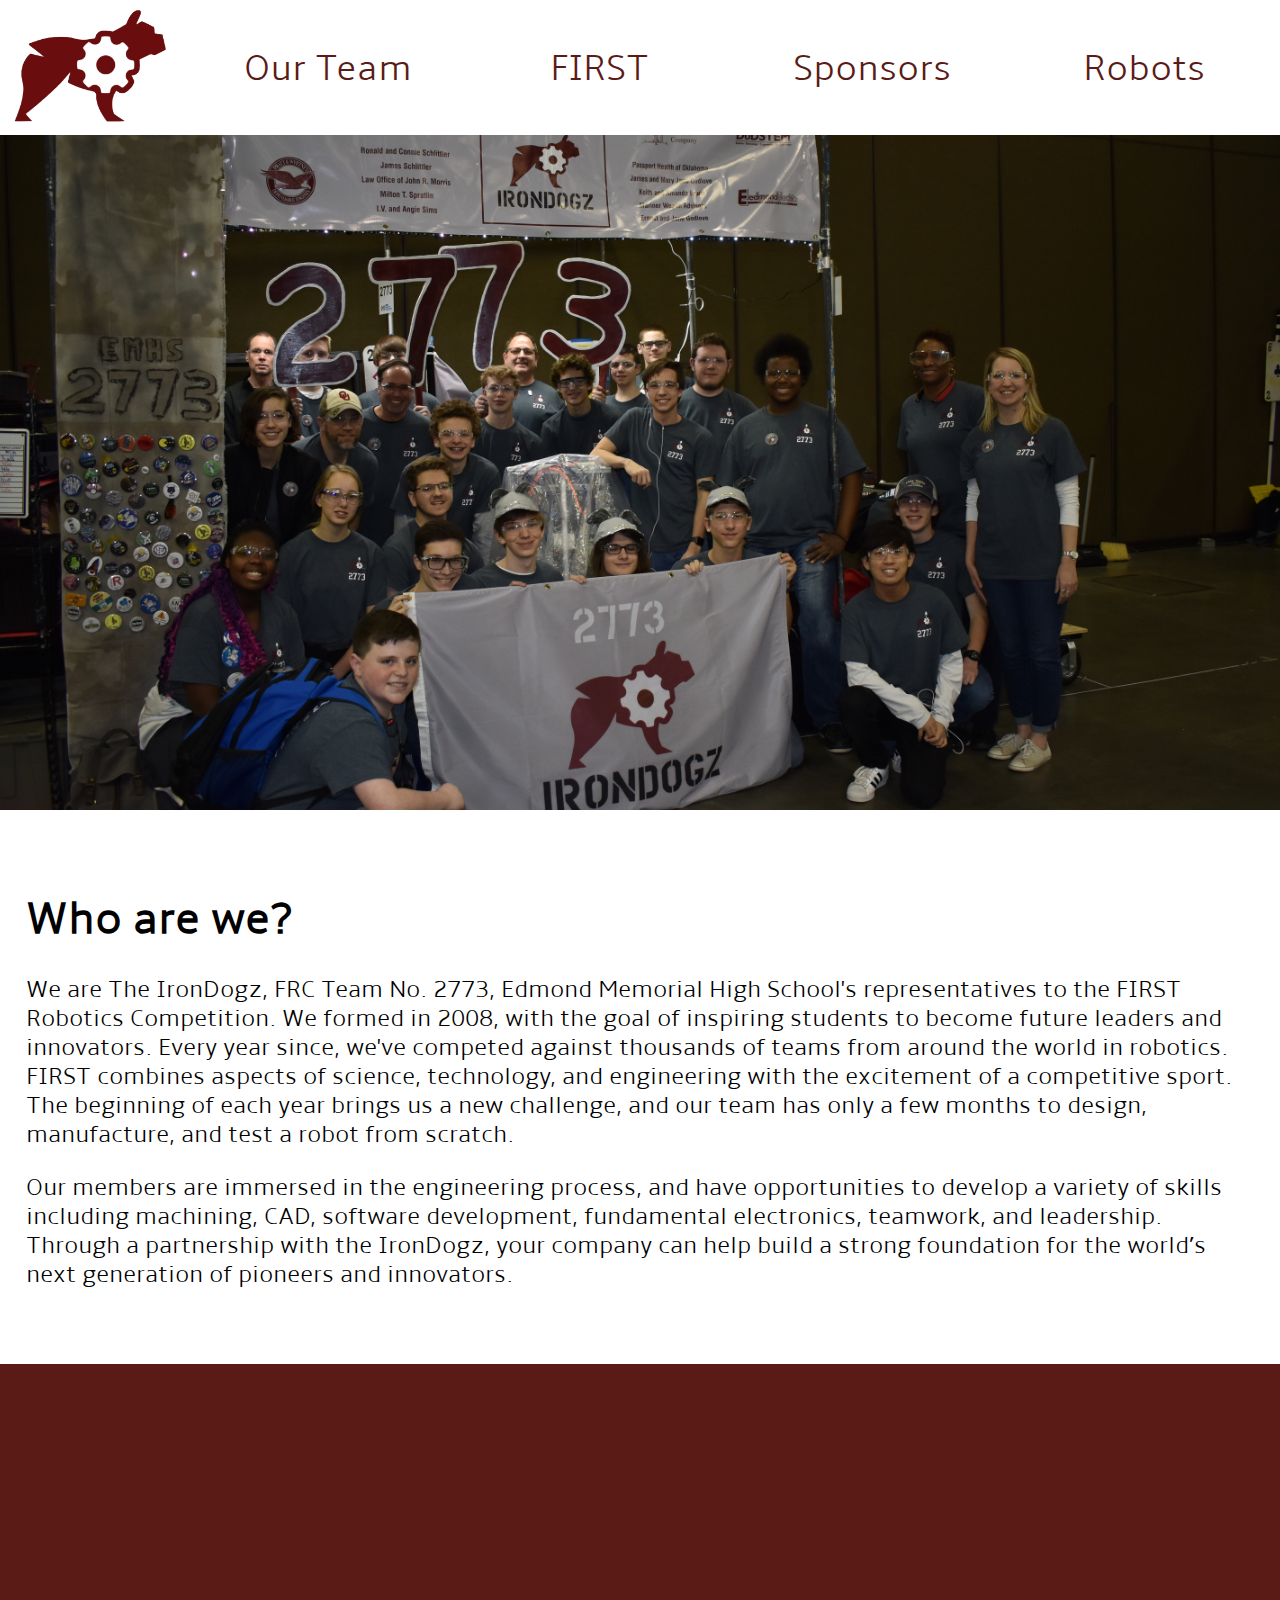
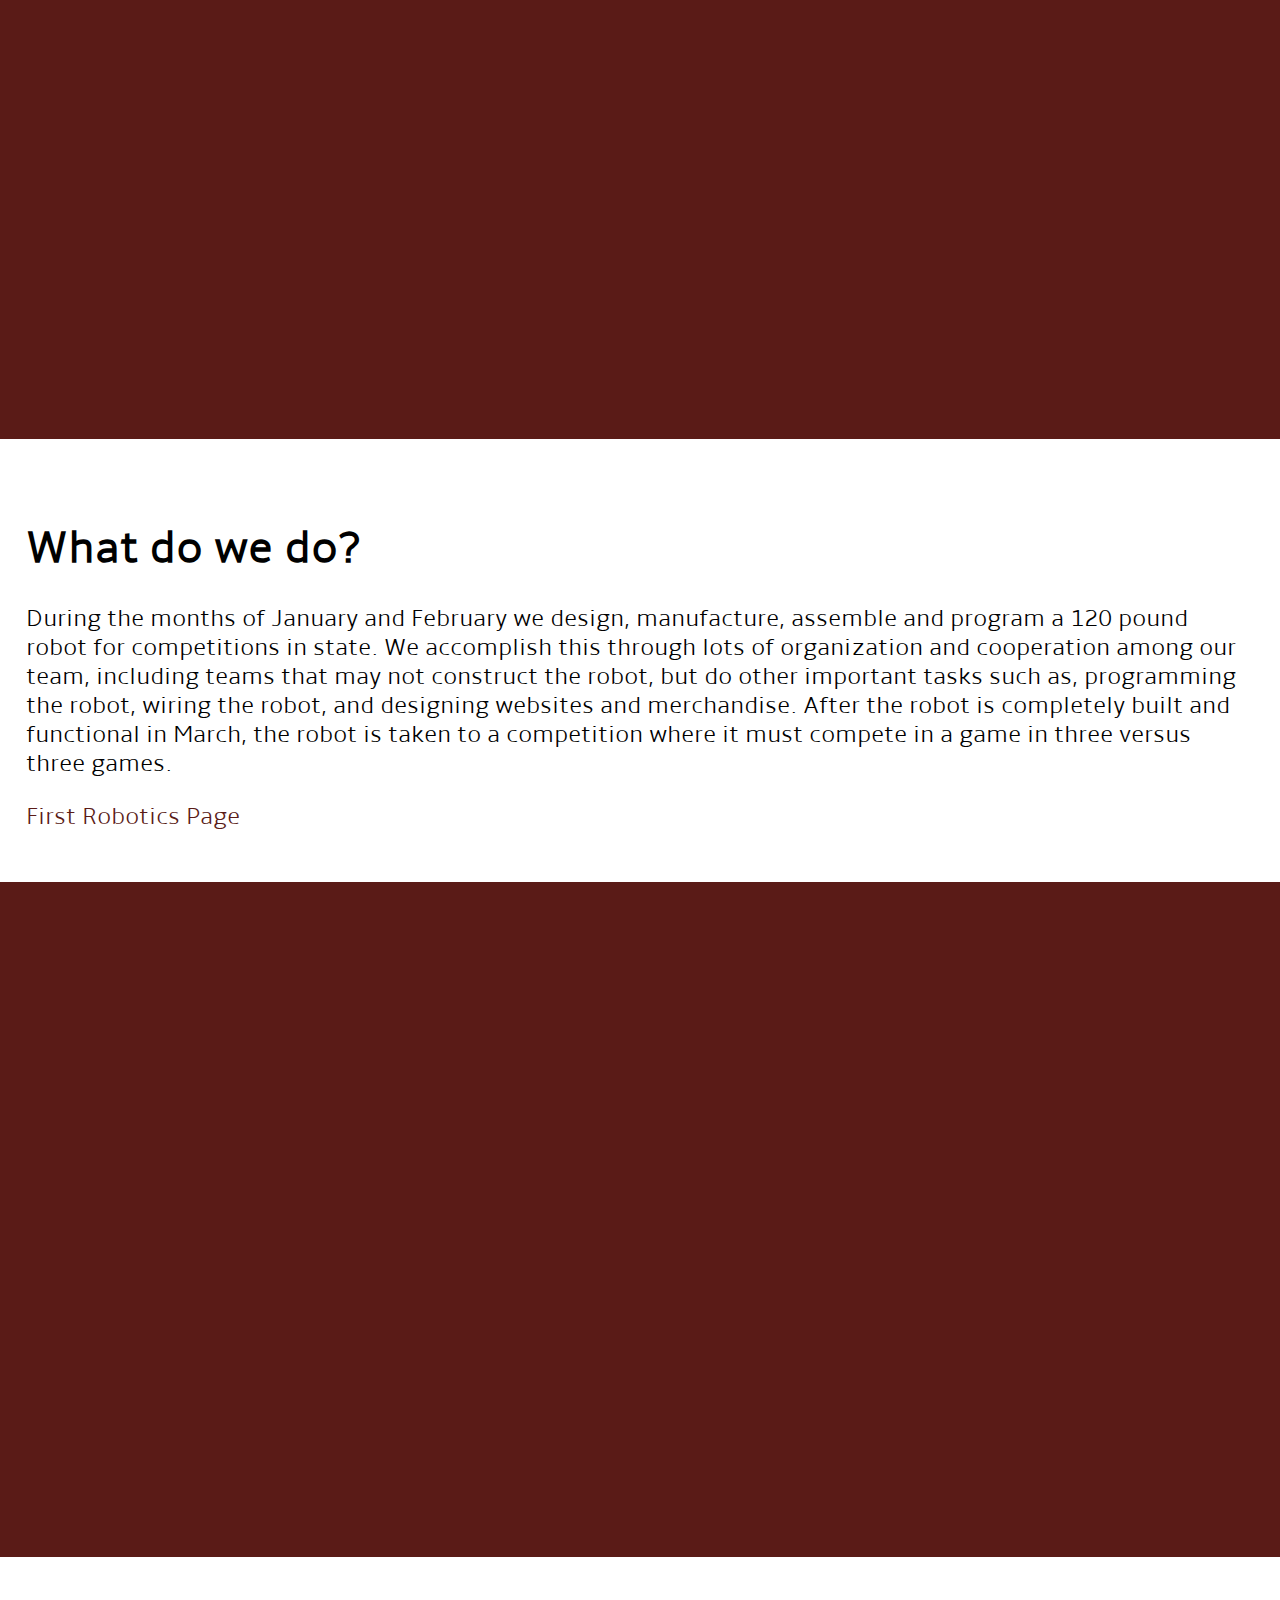
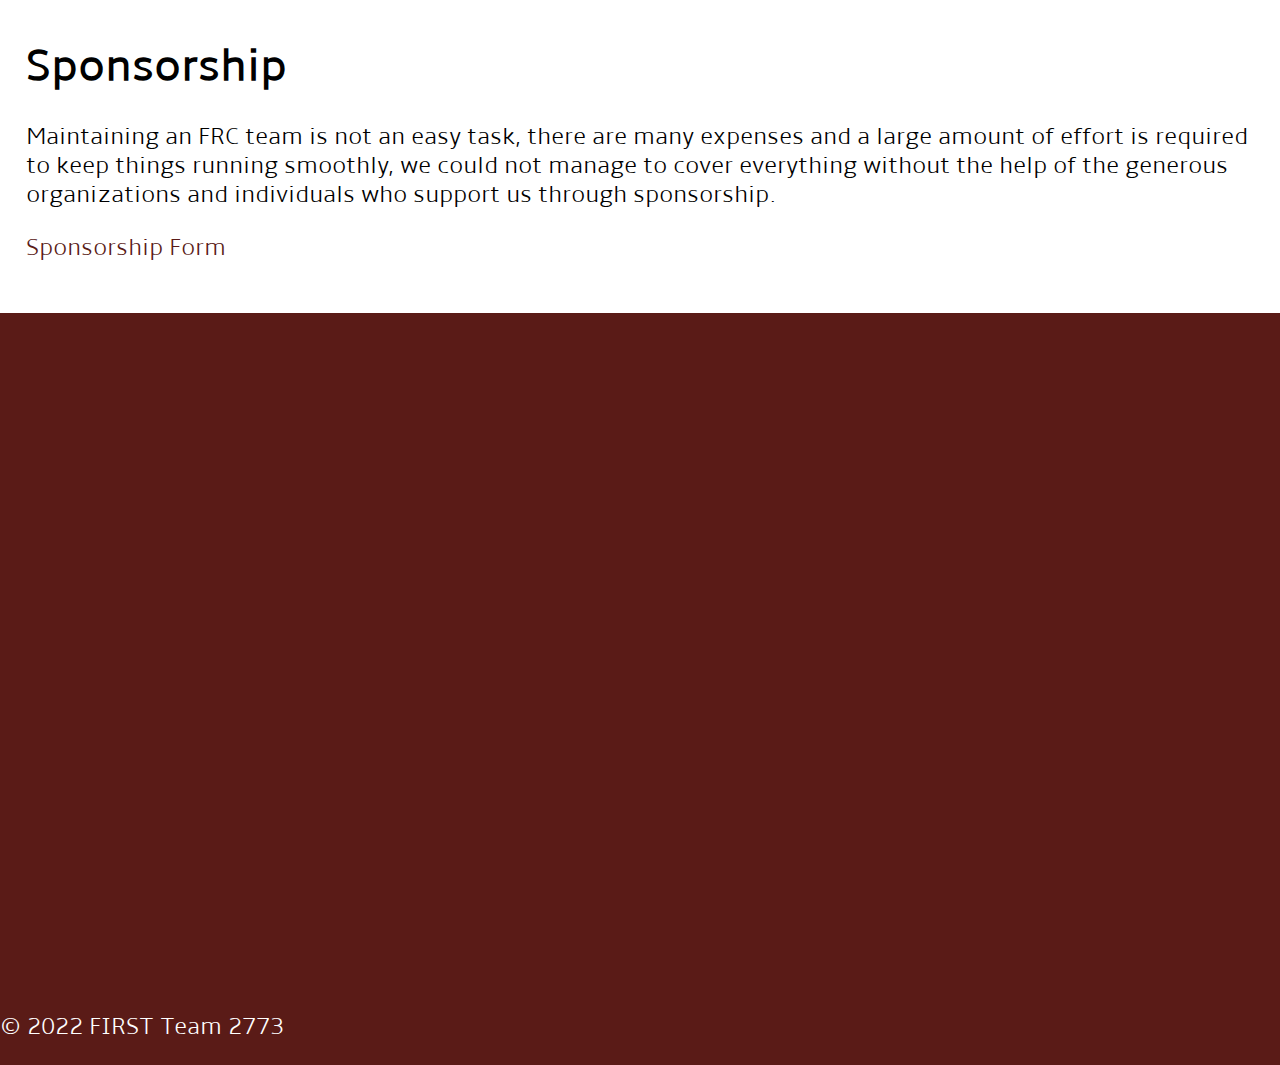
==== commit 349d576d: "Deleted Duplicate thing" ====
--- a/index.html
+++ b/index.html
@@ -94,7 +94,6 @@
           help of the generous organizations and individuals who support us through sponsorship.
         </p>
         <a href="client/sponsors.html" class="threelink">Sponsorship Form</a>
-      <a href="client/index.html" class="threelink">Sponsorship Form</a>
     </div>
     <div class="parallax4"></div>
   </div>
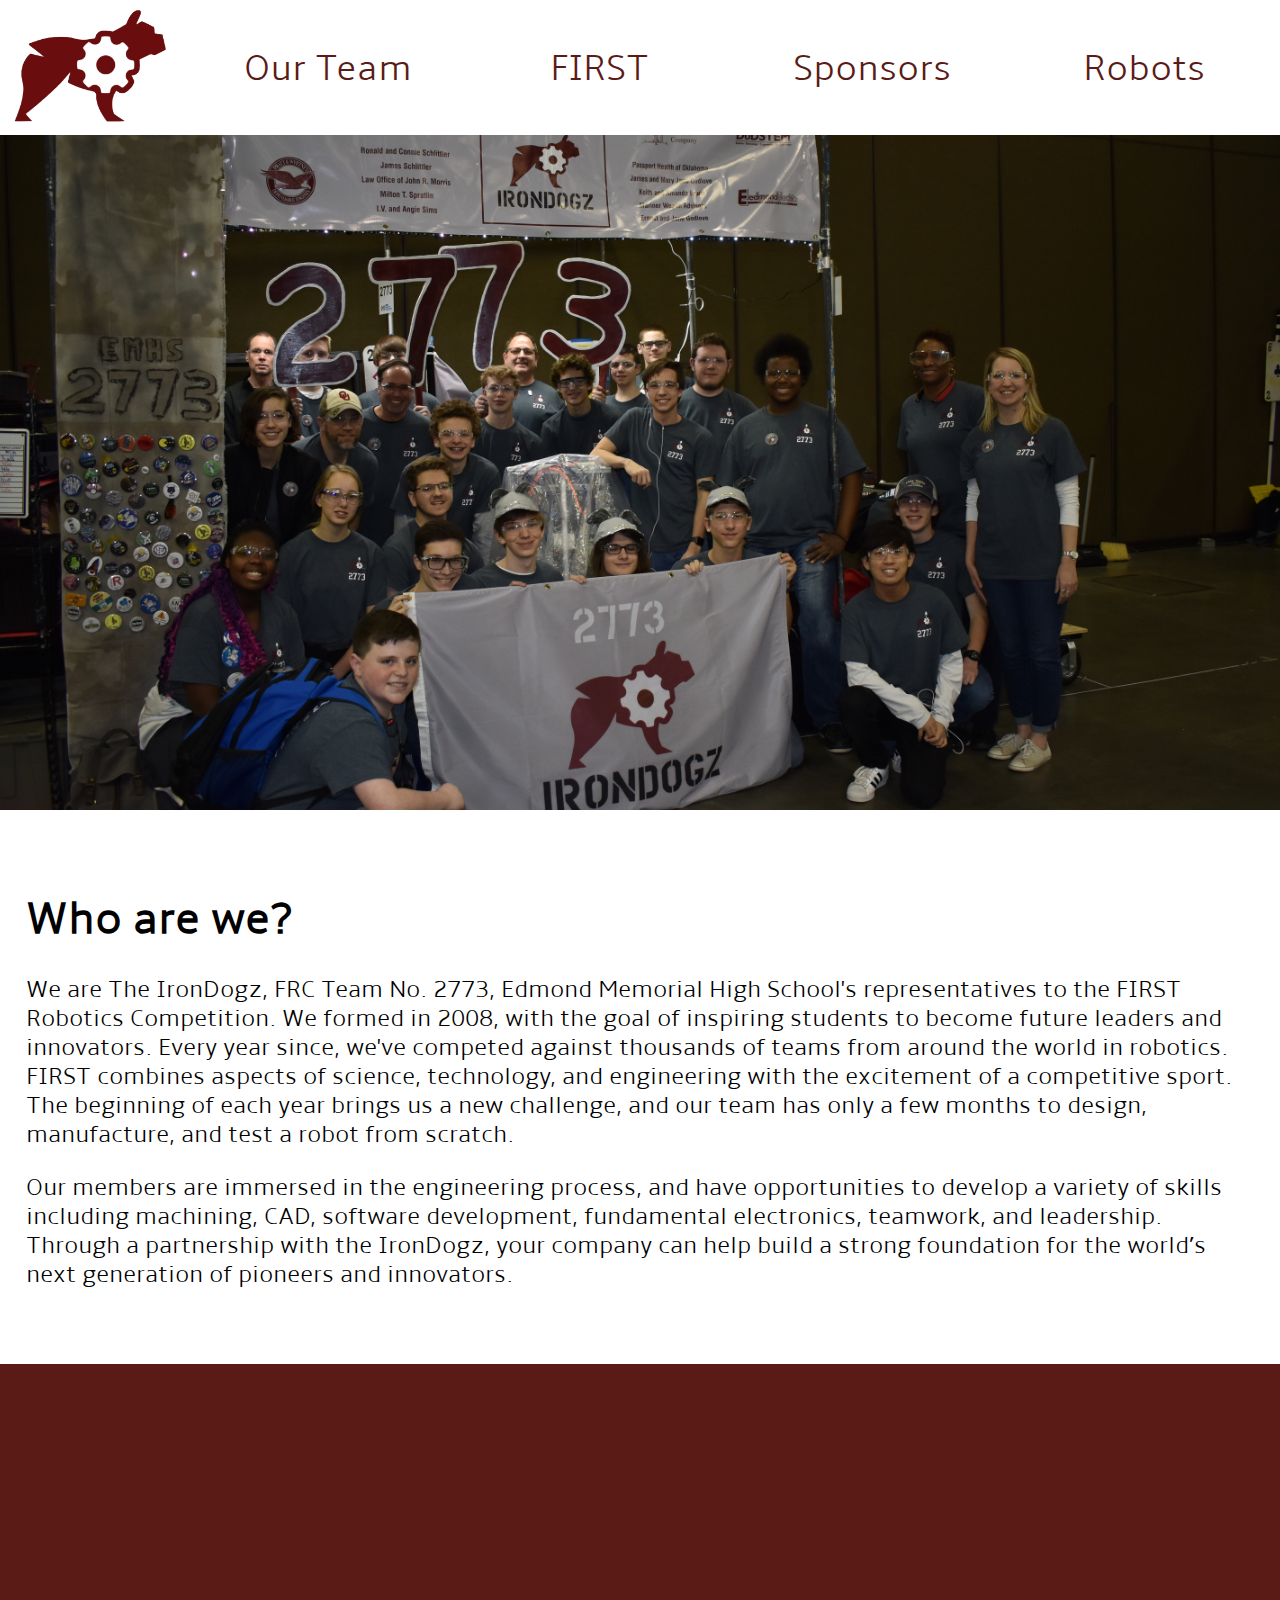
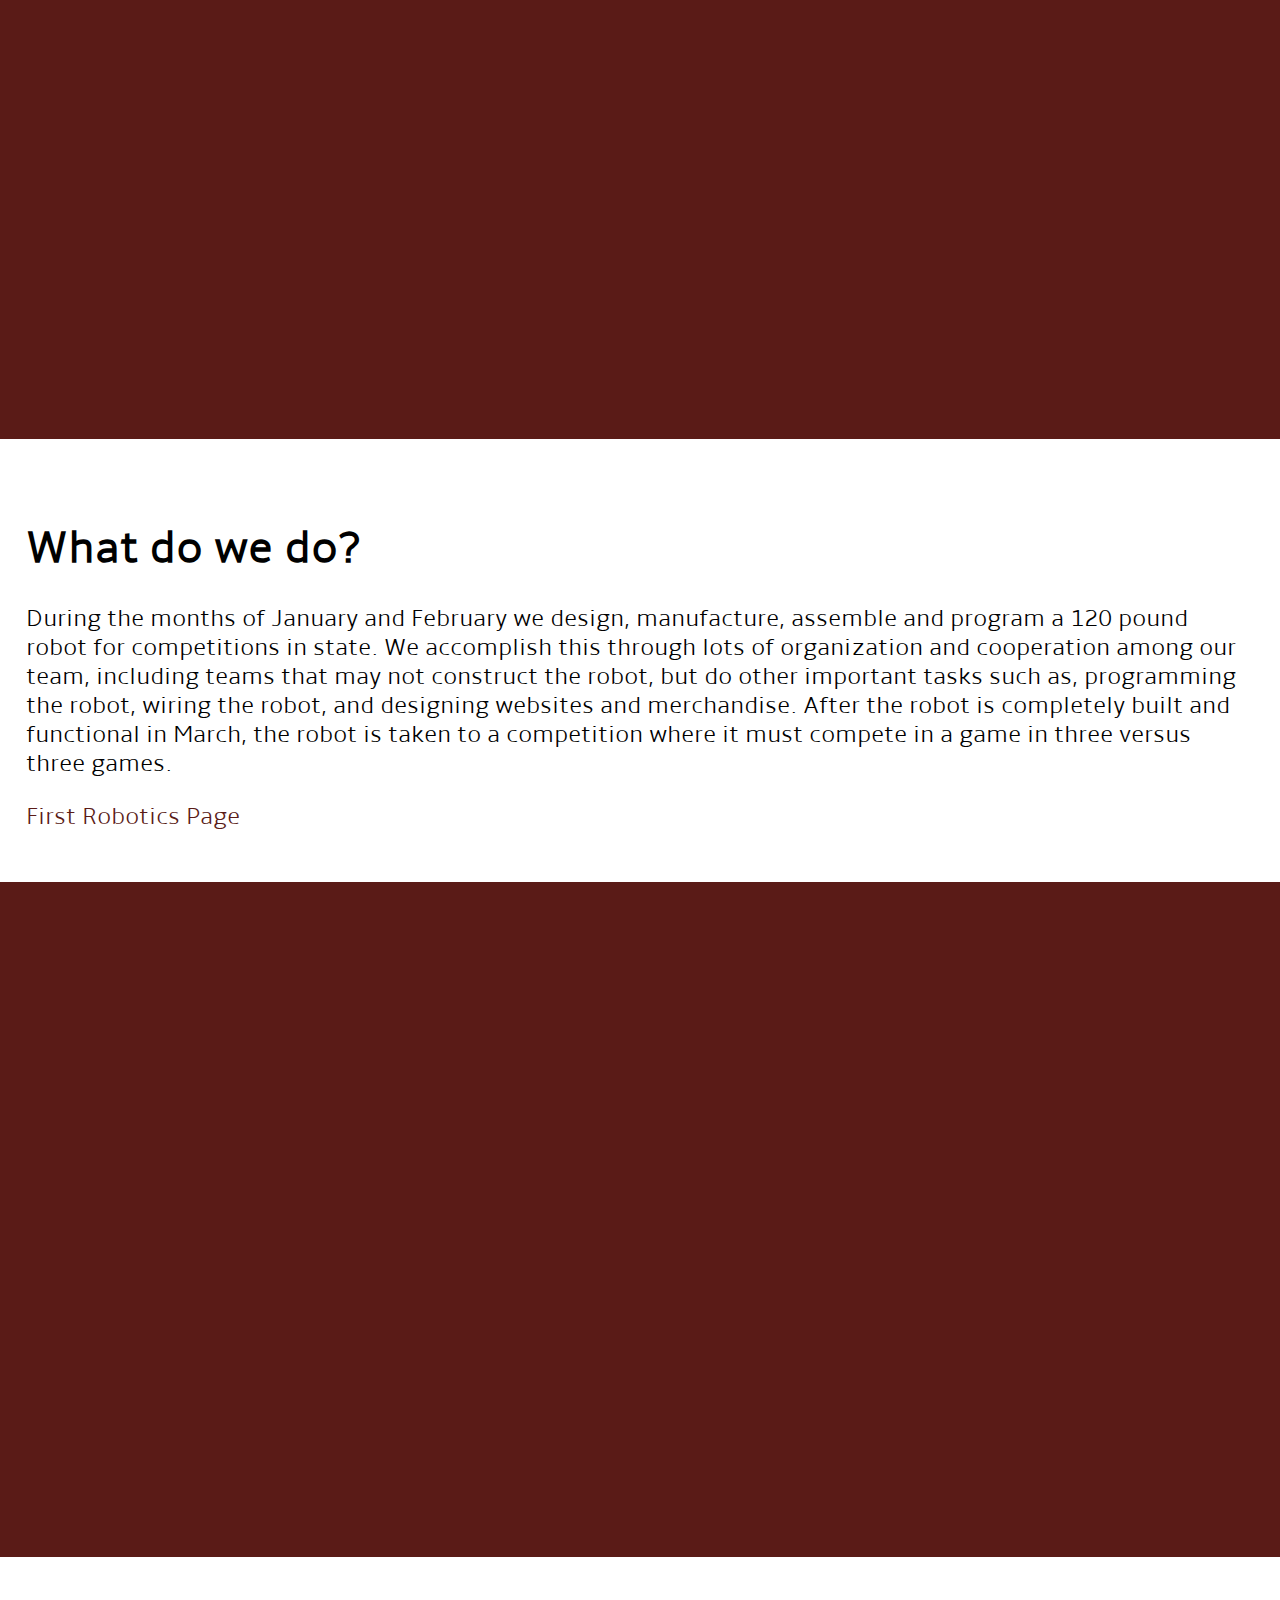
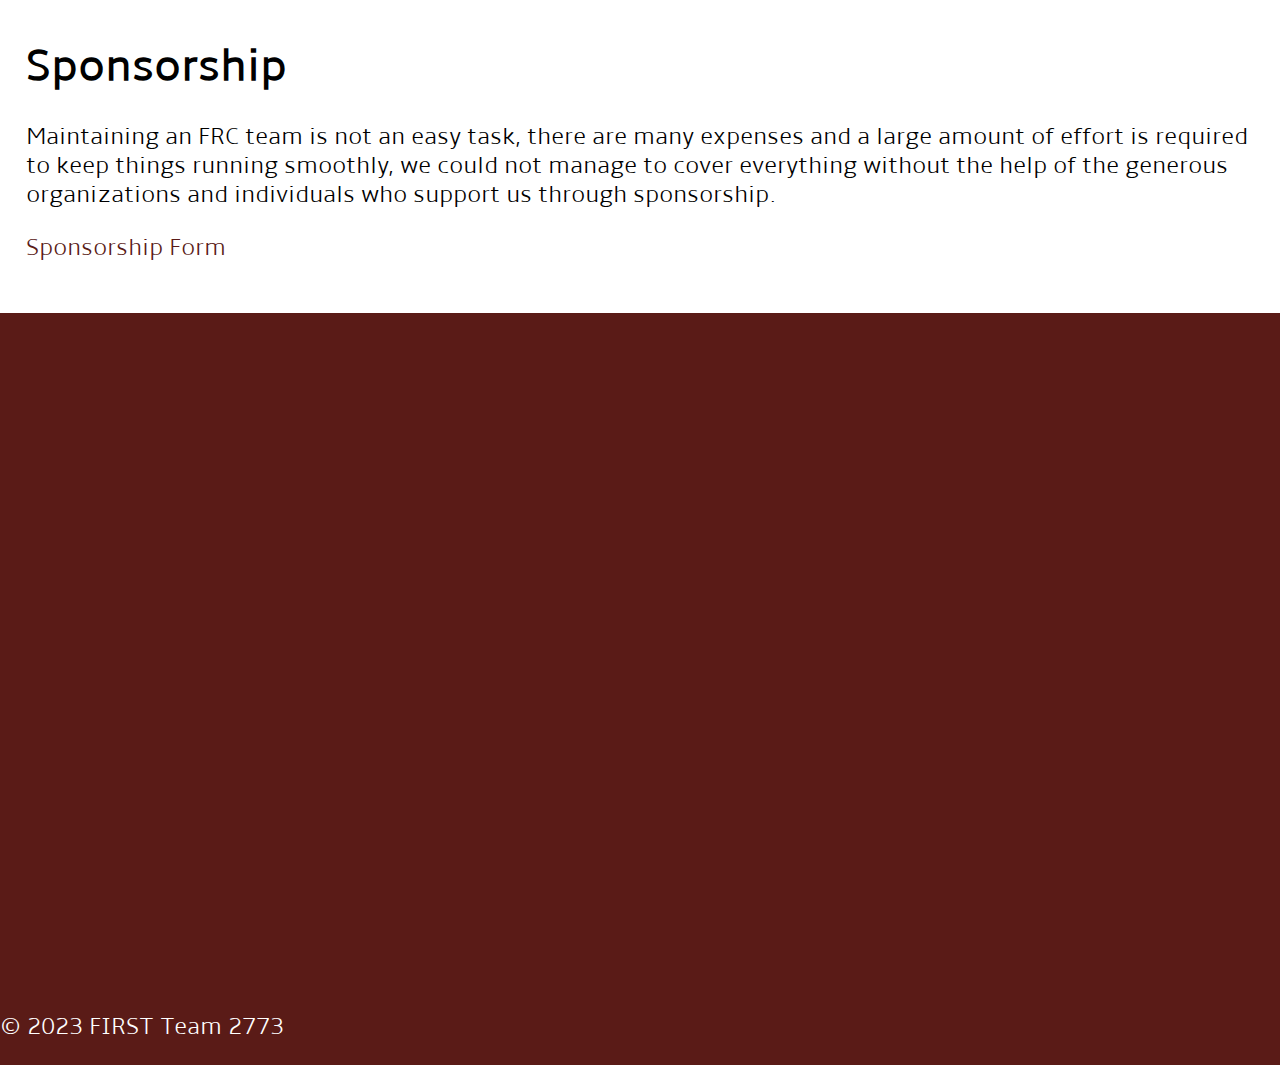
==== commit 1d94a33d: "Update index.html" ====
--- a/index.html
+++ b/index.html
@@ -98,7 +98,7 @@
     <div class="parallax4"></div>
   </div>
   <footer>
-    <p>&copy; 2022 FIRST Team 2773</p>
+    <p>&copy; 2023 FIRST Team 2773</p>
   </footer>
 </body>
 </html>
